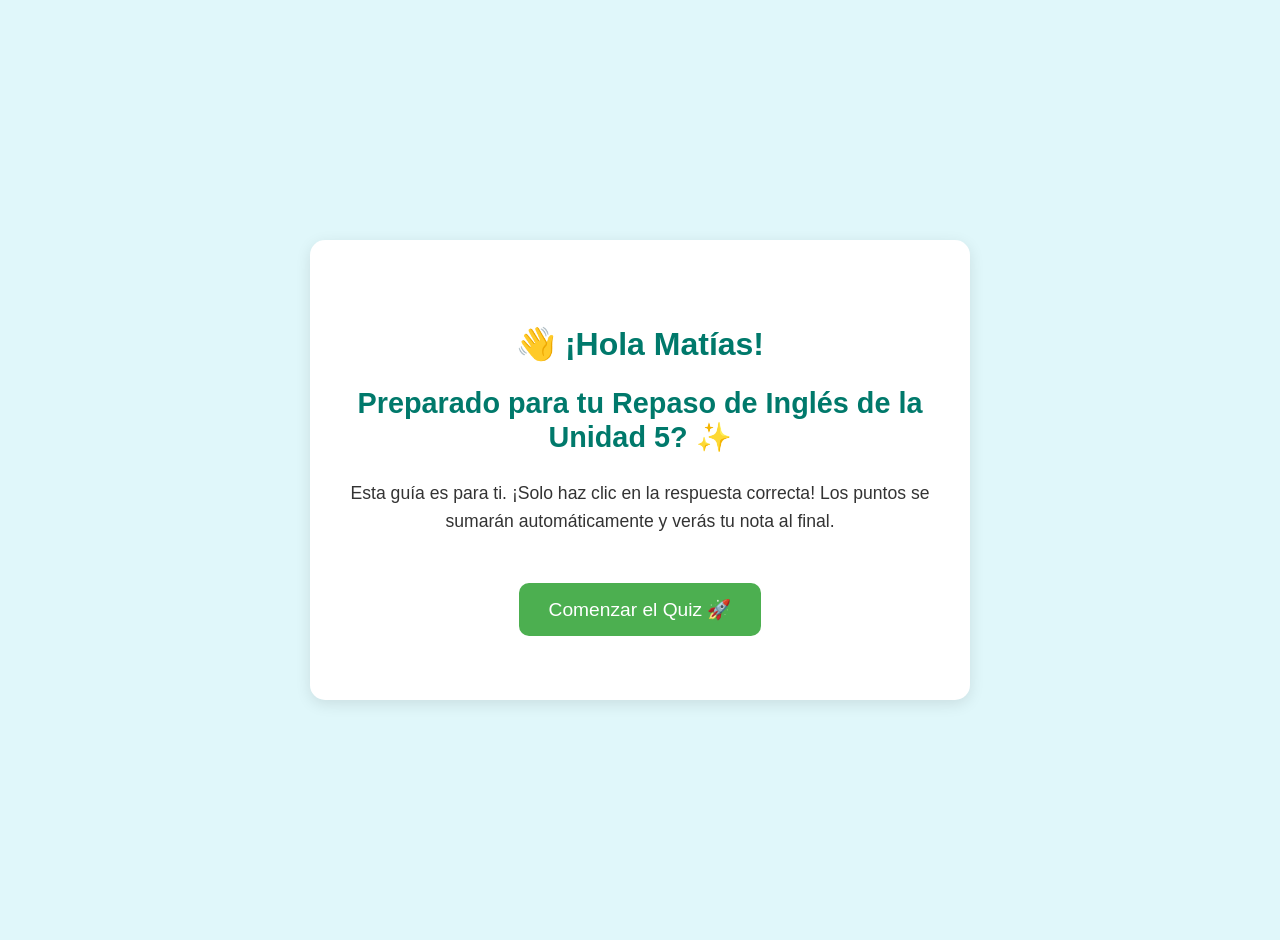
==== ingles/guia-01/index.html @ 0d3003d5 "Create index.html" ====
<!DOCTYPE html>
<html lang="es">
<head>
    <meta charset="UTF-8">
    <meta name="viewport" content="width=device-width, initial-scale=1.0">
    <title>Quiz Inglés Unidad 5 - Matías 🚀</title>
    <style>
        /* Estilos CSS (puedes mover esto a un archivo style.css si lo prefieres y enlazarlo) */
        body {
            font-family: 'Arial', sans-serif;
            background-color: #e0f7fa; /* Azul claro */
            color: #333;
            margin: 0;
            padding: 20px;
            text-align: center;
            display: flex;
            flex-direction: column;
            min-height: 100vh;
            justify-content: center;
        }
        .container {
            background-color: #ffffff;
            padding: 30px;
            border-radius: 15px;
            box-shadow: 0 4px 15px rgba(0, 0, 0, 0.1);
            max-width: 600px;
            margin: auto;
            min-height: 400px; /* Asegura un tamaño mínimo */
            display: flex;
            flex-direction: column;
            justify-content: center;
        }
        h1 {
            color: #00796b; /* Verde oscuro */
            font-size: 2em;
            margin-bottom: 20px;
        }
        h2 {
            color: #00796b; /* Verde oscuro */
            font-size: 1.8em;
            margin-bottom: 25px;
        }
        p {
            font-size: 1.1em;
            line-height: 1.6;
        }
        .question-text { /* Cambiado de .question para evitar conflicto con ID */
            font-size: 1.3em;
            margin-bottom: 30px;
            color: #4a148c; /* Morado oscuro */
            min-height: 3em; /* Para asegurar espacio */
        }
        .options-container {
            margin-top: 20px;
        }
        .options-container button {
            display: block;
            background-color: #90caf9; /* Azul medio */
            color: #333;
            padding: 15px;
            margin: 10px auto; /* Centra los botones */
            border-radius: 8px;
            text-decoration: none;
            font-size: 1.1em;
            transition: background-color 0.3s ease, transform 0.2s ease;
            width: 80%; /* Ancho de los botones */
            max-width: 300px; /* Límite de ancho */
            border: none; /* Sin borde */
            cursor: pointer;
        }
        .options-container button:hover:not(:disabled) {
            background-color: #64b5f6;
            transform: translateY(-2px);
        }
        .options-container button:disabled {
            opacity: 0.6;
            cursor: not-allowed;
        }
        .start-button, .restart-button {
            display: inline-block;
            background-color: #4CAF50; /* Verde */
            color: white;
            padding: 15px 30px;
            text-align: center;
            text-decoration: none;
            font-size: 1.2em;
            border-radius: 10px;
            margin-top: 30px;
            transition: background-color 0.3s ease;
            border: none;
            cursor: pointer;
        }
        .start-button:hover, .restart-button:hover {
            background-color: #45a049;
        }
        .feedback {
            margin-top: 20px;
            font-weight: bold;
            font-size: 1.2em;
            min-height: 2em;
        }
        .correct-feedback {
            color: #2e7d32; /* Verde oscuro */
        }
        .incorrect-feedback {
            color: #c62828; /* Rojo oscuro */
        }
        #results {
            margin-top: 30px;
        }
        #results h2 {
            margin-bottom: 15px;
        }
        #results table {
            width: 100%;
            border-collapse: collapse;
            margin: 20px auto;
            max-width: 400px; /* Ancho máximo de la tabla */
        }
        #results table th, #results table td {
            padding: 10px;
            border: 1px solid #ddd;
            text-align: center;
        }
        #results table th {
            background-color: #00796b;
            color: white;
        }
        #results table tr:nth-child(even) {
            background-color: #f2f2f2;
        }
        .hidden {
            display: none;
        }
    </style>
</head>
<body>
    <div class="container">
        <div id="startScreen">
            <h1>👋 ¡Hola Matías!</h1>
            <h2>Preparado para tu Repaso de Inglés de la Unidad 5? ✨</h2>
            <p>Esta guía es para ti. ¡Solo haz clic en la respuesta correcta! Los puntos se sumarán automáticamente y verás tu nota al final.</p>
            <button class="start-button" onclick="startQuiz()">Comenzar el Quiz 🚀</button>
        </div>

        <div id="quizScreen" class="hidden">
            <h2 id="sectionTitle"></h2>
            <p class="question-text" id="questionText"></p>
            <div class="options-container" id="optionsContainer">
                </div>
            <p class="feedback" id="feedbackMessage"></p>
            <button id="nextQuestionBtn" class="next-button hidden" onclick="nextQuestion()">Siguiente Pregunta 👉</button>
        </div>

        <div id="resultsScreen" class="hidden">
            <h1>¡Felicidades, Matías! Has completado el Quiz. 🎉</h1>
            <h2>Tus Resultados:</h2>
            <p id="totalPointsDisplay" style="color: #4a148c; font-size: 1.5em;"></p>
            <p id="finalGradeDisplay" style="color: #00796b; font-size: 1.8em; font-weight: bold;"></p>

            <h3 style="margin-top: 30px; color: #00796b;">Tabla de Referencia de Notas:</h3>
            <table>
                <thead>
                    <tr>
                        <th>Puntos Obtenidos</th>
                        <th>Nota (1.0 - 7.0)</th>
                    </tr>
                </thead>
                <tbody>
                    </tbody>
            </table>
            
            <p style="margin-top: 20px;">¡Sigue practicando para mejorar! 💪</p>
            <button class="restart-button" onclick="restartQuiz()">Volver a Intentar 🔄</button>
        </div>
    </div>

    <script>
        // Array de objetos para almacenar todas las preguntas
        const questions = [
            // I. Vocabulary: Connecting People & Digital World (12 Puntos)
            {
                section: "I. Vocabulary: Connecting People & Digital World 🌐",
                question: "1. Muchas personas usan _______ para compartir fotos y videos con amigos. 📸",
                options: ["a) apps", "b) social media"],
                correctAnswerIndex: 1,
                points: 1
            },
            {
                section: "I. Vocabulary: Connecting People & Digital World 🌐",
                question: "2. Si quieres leer información online, visitas un _______. 📖",
                options: ["a) blog", "b) website"],
                correctAnswerIndex: 0,
                points: 1
            },
            {
                section: "I. Vocabulary: Connecting People & Digital World 🌐",
                question: "3. Necesito _______ estos documentos a la nube para poder acceder a ellos en cualquier lugar. ⬆️",
                options: ["a) download", "b) upload"],
                correctAnswerIndex: 1,
                points: 1
            },
            {
                section: "I. Vocabulary: Connecting People & Digital World 🌐",
                question: "4. Mi abuela prefiere quedarse _______; a ella no le gusta usar internet. 📵",
                options: ["a) offline", "b) online"],
                correctAnswerIndex: 0,
                points: 1
            },
            {
                section: "I. Vocabulary: Connecting People & Digital World 🌐",
                question: "5. Tener una buena _______ de contactos puede ayudarte a encontrar un trabajo. 🤝",
                options: ["a) community", "b) network"],
                correctAnswerIndex: 1,
                points: 1
            },
            {
                section: "I. Vocabulary: Connecting People & Digital World 🌐",
                question: "6. Puedes encontrar muchas _______ útiles para aprender idiomas en tu teléfono. 📱",
                options: ["a) devices", "b) apps"],
                correctAnswerIndex: 1,
                points: 1
            },
            {
                section: "I. Vocabulary: Connecting People & Digital World 🌐",
                question: "7. Él escribe un _______ diario sobre sus viajes por el mundo. ✈️",
                options: ["a) website", "b) blog"],
                correctAnswerIndex: 1,
                points: 1
            },
            {
                section: "I. Vocabulary: Connecting People & Digital World 🌐",
                question: "8. Mi nueva computadora tiene un _______ muy rápido, lo que ayuda con los juegos. ⚡️",
                options: ["a) screen", "b) processor"],
                correctAnswerIndex: 1,
                points: 1
            },
            {
                section: "I. Vocabulary: Connecting People & Digital World 🌐",
                question: "B. Indica si la definición es VERDADERA o FALSA. <br> 9. Un **Smartphone** es un tipo de reloj. ⌚️",
                options: ["a) Verdadero", "b) Falso"],
                correctAnswerIndex: 1,
                points: 1
            },
            {
                section: "I. Vocabulary: Connecting People & Digital World 🌐",
                question: "10. **Wi-Fi** te permite conectarte a internet sin cables. 📡",
                options: ["a) Verdadero", "b) Falso"],
                correctAnswerIndex: 0,
                points: 1
            },
            {
                section: "I. Vocabulary: Connecting People & Digital World 🌐",
                question: "11. **Digital** se refiere a algo que solo existe en papel. 📄",
                options: ["a) Verdadero", "b) Falso"],
                correctAnswerIndex: 1,
                points: 1
            },
            {
                section: "I. Vocabulary: Connecting People & Digital World 🌐",
                question: "12. Una **Community** es un grupo de personas con intereses similares. 🏘️",
                options: ["a) Verdadero", "b) Falso"],
                correctAnswerIndex: 0,
                points: 1
            },

            // II. Vocabulary: Remember your Manners (12 Puntos)
            {
                section: "II. Vocabulary: Remember your Manners 😇",
                question: "A. Elige la palabra que mejor completa la oración. <br> 13. Es importante mostrar _______ a tus profesores y mayores. 🙏",
                options: ["a) disrespect", "b) respect"],
                correctAnswerIndex: 1,
                points: 1
            },
            {
                section: "II. Vocabulary: Remember your Manners 😇",
                question: "14. Por favor, no _______ cuando estoy hablando. Espera tu turno. 🤐",
                options: ["a) interrupt", "b) listen"],
                correctAnswerIndex: 0,
                points: 1
            },
            {
                section: "II. Vocabulary: Remember your Manners 😇",
                question: "15. Decir \"gracias\" es una señal de buenos _______. 💖",
                options: ["a) manners", "b) technology"],
                correctAnswerIndex: 0,
                points: 1
            },
            {
                section: "II. Vocabulary: Remember your Manners 😇",
                question: "16. Ella fue muy _______ y no saludó a nadie cuando entró a la habitación. 😠",
                options: ["a) polite", "b) rude"],
                correctAnswerIndex: 1,
                points: 1
            },
            {
                section: "II. Vocabulary: Remember your Manners 😇",
                question: "17. Si cometes un error, siempre debes _______. 😔",
                options: ["a) apologize", "b) ignore"],
                correctAnswerIndex: 0,
                points: 1
            },
            {
                section: "II. Vocabulary: Remember your Manners 😇",
                question: "18. Conocer la _______ adecuada es importante en situaciones formales. 🤵‍♀️",
                options: ["a) etiquette", "b) rudeness"],
                correctAnswerIndex: 0,
                points: 1
            },
            {
                section: "II. Vocabulary: Remember your Manners 😇",
                question: "19. Es _______ ofrecer tu asiento a una persona mayor en el autobús. 👍",
                options: ["a) rude", "b) polite"],
                correctAnswerIndex: 1,
                points: 1
            },
            {
                section: "II. Vocabulary: Remember your Manners 😇",
                question: "20. Él mostró gran _______ al ayudar a su vecino con las bolsas pesadas. 🤗",
                options: ["a) thoughtlessness", "b) consideration"],
                correctAnswerIndex: 1,
                points: 1
            },
            {
                section: "II. Vocabulary: Remember your Manners 😇",
                question: "B. ¿Considerarías esta acción un \"buen modale\" o un \"mal modale\"? <br> 21. Usar tu teléfono durante la cena familiar. 📵",
                options: ["a) Buen modale", "b) Mal modale"],
                correctAnswerIndex: 1,
                points: 1
            },
            {
                section: "II. Vocabulary: Remember your Manners 😇",
                question: "22. Decir \"por favor\" cuando pides algo. 🙏",
                options: ["a) Buen modale", "b) Mal modale"],
                correctAnswerIndex: 0,
                points: 1
            },
            {
                section: "II. Vocabulary: Remember your Manners 😇",
                question: "23. Interrumpir a alguien mientras está hablando. 🗣️",
                options: ["a) Buen modale", "b) Mal modale"],
                correctAnswerIndex: 1,
                points: 1
            },
            {
                section: "II. Vocabulary: Remember your Manners 😇",
                question: "24. Ayudar a alguien que se le cae algo. 🤝",
                options: ["a) Buen modale", "b) Mal modale"],
                correctAnswerIndex: 0,
                points: 1
            },

            // III. Grammar: Question Forms (20 Puntos)
            {
                section: "III. Grammar: Question Forms ❓",
                question: "A. ¿Es esta una \"Subject Question\" (SQ) o una \"Object Question\" (OQ)? <br> 25. Who painted this beautiful picture? 🎨",
                options: ["a) SQ", "b) OQ"],
                correctAnswerIndex: 0,
                points: 1
            },
            {
                section: "III. Grammar: Question Forms ❓",
                question: "26. What did you do yesterday evening? 🌙",
                options: ["a) SQ", "b) OQ"],
                correctAnswerIndex: 1,
                points: 1
            },
            {
                section: "III. Grammar: Question Forms ❓",
                question: "27. Which student broke the window? 🪟",
                options: ["a) SQ", "b) OQ"],
                correctAnswerIndex: 0,
                points: 1
            },
            {
                section: "III. Grammar: Question Forms ❓",
                question: "28. Where did they buy those shoes? 👟",
                options: ["a) SQ", "b) OQ"],
                correctAnswerIndex: 1,
                points: 1
            },
            {
                section: "III. Grammar: Question Forms ❓",
                question: "29. What happened at the party? 🎉",
                options: ["a) SQ", "b) OQ"],
                correctAnswerIndex: 0,
                points: 1
            },
            {
                section: "III. Grammar: Question Forms ❓",
                question: "30. Who taught you how to swim? 🏊",
                options: ["a) SQ", "b) OQ"],
                correctAnswerIndex: 0,
                points: 1
            },
            {
                section: "III. Grammar: Question Forms ❓",
                question: "B. Elige la \"Question Tag\" correcta. <br> 31. You like pizza, _______? 🍕",
                options: ["a) don't you", "b) do you"],
                correctAnswerIndex: 0,
                points: 1
            },
            {
                section: "III. Grammar: Question Forms ❓",
                question: "32. She isn't coming, _______? 🚫",
                options: ["a) isn't she", "b) is she"],
                correctAnswerIndex: 1,
                points: 1
            },
            {
                section: "III. Grammar: Question Forms ❓",
                question: "33. He can play the guitar, _______? 🎸",
                options: ["a) can he", "b) can't he"],
                correctAnswerIndex: 1,
                points: 1
            },
            {
                section: "III. Grammar: Question Forms ❓",
                question: "34. They didn't finish the project, _______? 👷‍♀️",
                options: ["a) did they", "b) didn't they"],
                correctAnswerIndex: 0,
                points: 1
            },
            {
                section: "III. Grammar: Question Forms ❓",
                question: "35. It's a beautiful day, _______? ☀️",
                options: ["a) isn't it", "b) is it"],
                correctAnswerIndex: 0,
                points: 1
            },
            {
                section: "III. Grammar: Question Forms ❓",
                question: "36. We should go now, _______? ⏰",
                options: ["a) shouldn't we", "b) should we"],
                correctAnswerIndex: 0,
                points: 1
            },
            {
                section: "III. Grammar: Question Forms ❓",
                question: "C. Une la pregunta con la respuesta correcta. <br> 37. Who did you see at the cinema? 🎬",
                options: ["a) Miguel de Cervantes.", "b) My friends, Sarah and Tom."],
                correctAnswerIndex: 1,
                points: 1
            },
            {
                section: "III. Grammar: Question Forms ❓",
                question: "38. What did you eat for dinner? 🍽️",
                options: ["a) Pizza and salad.", "b) To Brazil."],
                correctAnswerIndex: 0,
                points: 1
            },
            {
                section: "III. Grammar: Question Forms ❓",
                question: "39. Which team won the match? 🏆",
                options: ["a) The red team.", "b) Because she had an appointment."],
                correctAnswerIndex: 0,
                points: 1
            },
            {
                section: "III. Grammar: Question Forms ❓",
                question: "40. Who wrote \"Don Quijote\"? ✍️",
                options: ["a) Miguel de Cervantes.", "b) Pizza and salad."],
                correctAnswerIndex: 0,
                points: 1
            },
            {
                section: "III. Grammar: Question Forms ❓",
                question: "41. Where are they going for holidays? ✈️",
                options: ["a) To Brazil.", "b) My friends, Sarah and Tom."],
                correctAnswerIndex: 0,
                points: 1
            },
            {
                section: "III. Grammar: Question Forms ❓",
                question: "42. Why did she leave early? 🏃‍♀️",
                options: ["a) Because she had an appointment.", "b) The red team."],
                correctAnswerIndex: 0,
                points: 1
            },

            // IV. Grammar: Verbs followed by -ing and to (Infinitive/Gerund) (20 Puntos)
            {
                section: "IV. Grammar: Verbs followed by -ing and to (Infinitive/Gerund) ✅",
                question: "A. Elige la forma correcta del verbo (gerundio o infinitivo). <br> 43. My brother hates _______ (do) homework. 📚",
                options: ["a) doing", "b) to do"],
                correctAnswerIndex: 0,
                points: 1
            },
            {
                section: "IV. Grammar: Verbs followed by -ing and to (Infinitive/Gerund) ✅",
                question: "44. I decided _______ (learn) a new language. 🗣️",
                options: ["a) learning", "b) to learn"],
                correctAnswerIndex: 1,
                points: 1
            },
            {
                section: "IV. Grammar: Verbs followed by -ing and to (Infinitive/Gerund) ✅",
                question: "45. Have you finished _______ (clean) your room yet? 🧹",
                options: ["a) cleaning", "b) to clean"],
                correctAnswerIndex: 0,
                points: 1
            },
            {
                section: "IV. Grammar: Verbs followed by -ing and to (Infinitive/Gerund) ✅",
                question: "46. Don't forget _______ (turn off) the lights when you leave. 💡",
                options: ["a) turning off", "b) to turn off"],
                correctAnswerIndex: 1,
                points: 1
            },
            {
                section: "IV. Grammar: Verbs followed by -ing and to (Infinitive/Gerund) ✅",
                question: "47. She suggested _______ (order) some pizza for dinner. 🍕",
                options: ["a) ordering", "b) to order"],
                correctAnswerIndex: 0,
                points: 1
            },
            {
                section: "IV. Grammar: Verbs followed by -ing and to (Infinitive/Gerund) ✅",
                question: "48. He agreed _______ (help) me with my math. ➕",
                options: ["a) helping", "b) to help"],
                correctAnswerIndex: 1,
                points: 1
            },
            {
                section: "IV. Grammar: Verbs followed by -ing and to (Infinitive/Gerund) ✅",
                question: "49. I enjoy _______ (spend) time with my family. 👨‍👩‍👧‍👦",
                options: ["a) spending", "b) to spend"],
                correctAnswerIndex: 0,
                points: 1
            },
            {
                section: "IV. Grammar: Verbs followed by -ing and to (Infinitive/Gerund) ✅",
                question: "50. They stopped _______ (talk) when the movie started. 🤫",
                options: ["a) talking", "b) to talk"],
                correctAnswerIndex: 0,
                points: 1
            },
            {
                section: "IV. Grammar: Verbs followed by -ing and to (Infinitive/Gerund) ✅",
                question: "51. We plan _______ (visit) the museum next week. 🏛️",
                options: ["a) visiting", "b) to visit"],
                correctAnswerIndex: 1,
                points: 1
            },
            {
                section: "IV. Grammar: Verbs followed by -ing and to (Infinitive/Gerund) ✅",
                question: "52. Would you mind _______ (close) the door, please? 🚪",
                options: ["a) closing", "b) to close"],
                correctAnswerIndex: 0,
                points: 1
            },
            // Diálogo B. (10 puntos en total)
            {
                section: "IV. Grammar: Verbs followed by -ing and to (Infinitive/Gerund) ✅",
                question: "B. Elige la forma verbal correcta (gerundio o infinitivo) para completar el diálogo. <br> 53. Anna: Hey Tom, what are you planning (1) _______ (do) this weekend? 🤔",
                options: ["a) doing", "b) to do"],
                correctAnswerIndex: 1,
                points: 1
            },
            {
                section: "IV. Grammar: Verbs followed by -ing and to (Infinitive/Gerund) ✅",
                question: "54. Tom: I'm thinking of (2) _______ (go) hiking. ⛰️",
                options: ["a) going", "b) to go"],
                correctAnswerIndex: 0,
                points: 1
            },
            {
                section: "IV. Grammar: Verbs followed by -ing and to (Infinitive/Gerund) ✅",
                question: "55. Tom: I really enjoy (3) _______ (be) in nature. 🌳",
                options: ["a) being", "b) to be"],
                correctAnswerIndex: 0,
                points: 1
            },
            {
                section: "IV. Grammar: Verbs followed by -ing and to (Infinitive/Gerund) ✅",
                question: "56. Anna: That sounds fun! I decided (4) _______ (stay) home. 🏡",
                options: ["a) staying", "b) to stay"],
                correctAnswerIndex: 1,
                points: 1
            },
            {
                section: "IV. Grammar: Verbs followed by -ing and to (Infinitive/Gerund) ✅",
                question: "57. Anna: And finish (5) _______ (read) my new book. 📖",
                options: ["a) reading", "b) to read"],
                correctAnswerIndex: 0,
                points: 1
            },
            {
                section: "IV. Grammar: Verbs followed by -ing and to (Infinitive/Gerund) ✅",
                question: "58. Tom: Oh, remember (6) _______ (send) me that link for the online course. 🔗",
                options: ["a) sending", "b) to send"],
                correctAnswerIndex: 1,
                points: 1
            },
            {
                section: "IV. Grammar: Verbs followed by -ing and to (Infinitive/Gerund) ✅",
                question: "59. Tom: I want (7) _______ (check) it out. ✅",
                options: ["a) checking", "b) to check"],
                correctAnswerIndex: 1,
                points: 1
            },
            {
                section: "IV. Grammar: Verbs followed by -ing and to (Infinitive/Gerund) ✅",
                question: "60. Anna: Sure, I won't forget (8) _______ (send) it. ✉️",
                options: ["a) sending", "b) to send"],
                correctAnswerIndex: 1,
                points: 1
            },
            {
                section: "IV. Grammar: Verbs followed by -ing and to (Infinitive/Gerund) ✅",
                question: "61. Anna: Would you mind (9) _______ (help) me with my computer later? 💻",
                options: ["a) helping", "b) to help"],
                correctAnswerIndex: 0,
                points: 1
            },
            {
                section: "IV. Grammar: Verbs followed by -ing and to (Infinitive/Gerund) ✅",
                question: "62. Anna: It stopped (10) _______ (work) properly. ❌",
                options: ["a) working", "b) to work"],
                correctAnswerIndex: 0,
                points: 1
            },
            
            // V. Grammar: Questions ending with prepositions (16 Puntos)
            {
                section: "V. Grammar: Questions ending with prepositions 🔚",
                question: "A. Elige la pregunta correcta que termina con una preposición para cada respuesta. <br> 63. Respuesta: They are waiting *for the bus*. 🚌",
                options: ["a) Who are they waiting?", "b) What are they waiting for?"],
                correctAnswerIndex: 1,
                points: 1
            },
            {
                section: "V. Grammar: Questions ending with prepositions 🔚",
                question: "64. Respuesta: He is looking *at the map*. 🗺️",
                options: ["a) What is he looking at?", "b) Who is he looking at?"],
                correctAnswerIndex: 0,
                points: 1
            },
            {
                section: "V. Grammar: Questions ending with prepositions 🔚",
                question: "65. Respuesta: I am thinking *of my summer holidays*. 🏖️",
                options: ["a) What are you thinking?", "b) What are you thinking of?"],
                correctAnswerIndex: 1,
                points: 1
            },
            {
                section: "V. Grammar: Questions ending with prepositions 🔚",
                question: "66. Respuesta: This book belongs *to my sister*. 👧",
                options: ["a) Who does this book belong to?", "b) What does this book belong?"],
                correctAnswerIndex: 0,
                points: 1
            },
            {
                section: "V. Grammar: Questions ending with prepositions 🔚",
                question: "67. Respuesta: We are going *to the park*. 🌳",
                options: ["a) Where are you going to?", "b) Where are you going?"],
                correctAnswerIndex: 0,
                points: 1
            },
            {
                section: "V. Grammar: Questions ending with prepositions 🔚",
                question: "68. Respuesta: She is writing *with a pen*. 🖊️",
                options: ["a) What is she writing?", "b) What is she writing with?"],
                correctAnswerIndex: 1,
                points: 1
            },
            {
                section: "V. Grammar: Questions ending with prepositions 🔚",
                question: "69. Respuesta: They are talking *about the weather*. ☁️",
                options: ["a) What are they talking?", "b) What are they talking about?"],
                correctAnswerIndex: 1,
                points: 1
            },
            {
                section: "V. Grammar: Questions ending with prepositions 🔚",
                question: "70. Respuesta: I work *with my brother*. 🧑‍🤝‍🧑",
                options: ["a) Who do you work?", "b) Who do you work with?"],
                correctAnswerIndex: 1,
                points: 1
            },
            {
                section: "V. Grammar: Questions ending with prepositions 🔚",
                question: "B. Elige la preposición correcta para completar la pregunta. <br> 71. Who are you waiting _______? 🕒",
                options: ["a) for", "b) in"],
                correctAnswerIndex: 0,
                points: 1
            },
            {
                section: "V. Grammar: Questions ending with prepositions 🔚",
                question: "72. What are you interested _______? 🧐",
                options: ["a) on", "b) in"],
                correctAnswerIndex: 1,
                points: 1
            },
            {
                section: "V. Grammar: Questions ending with prepositions 🔚",
                question: "73. Which project are you working _______? 👷",
                options: ["a) on", "b) with"],
                correctAnswerIndex: 0,
                points: 1
            },
            {
                section: "V. Grammar: Questions ending with prepositions 🔚",
                question: "74. Who are you going to the party _______? 🎉",
                options: ["a) with", "b) for"],
                correctAnswerIndex: 0,
                points: 1
            },
            {
                section: "V. Grammar: Questions ending with prepositions 🔚",
                question: "75. What are you worried _______? 😟",
                options: ["a) about", "b) for"],
                correctAnswerIndex: 0,
                points: 1
            },
            {
                section: "V. Grammar: Questions ending with prepositions 🔚",
                question: "76. Where is she _______? 🌎",
                options: ["a) from", "b) to"],
                correctAnswerIndex: 0,
                points: 1
            },
            {
                section: "V. Grammar: Questions ending with prepositions 🔚",
                question: "77. What kind of music are you listening _______? 🎶",
                options: ["a) to", "b) at"],
                correctAnswerIndex: 0,
                points: 1
            },
            {
                section: "V. Grammar: Questions ending with prepositions 🔚",
                question: "78. Who are you talking _______? 🗣️",
                options: ["a) with", "b) for"],
                correctAnswerIndex: 0,
                points: 1
            },
             // Total de puntos para el quiz. Suma todos los 'points' en el array `questions`.
             // 12 (I) + 12 (II) + 20 (III) + 20 (IV) + 16 (V) = 80 puntos
        ];

        let currentQuestionIndex = 0;
        let userScore = 0;
        const totalPossiblePoints = 80; // Suma de todos los 'points' en el array questions

        // Referencias a elementos HTML
        const startScreen = document.getElementById('startScreen');
        const quizScreen = document.getElementById('quizScreen');
        const resultsScreen = document.getElementById('resultsScreen');

        const sectionTitle = document.getElementById('sectionTitle');
        const questionText = document.getElementById('questionText');
        const optionsContainer = document.getElementById('optionsContainer');
        const feedbackMessage = document.getElementById('feedbackMessage');
        const nextQuestionBtn = document.getElementById('nextQuestionBtn');

        const totalPointsDisplay = document.getElementById('totalPointsDisplay');
        const finalGradeDisplay = document.getElementById('finalGradeDisplay');
        const gradeTableBody = document.querySelector('#resultsScreen table tbody');

        // --- Funciones del Quiz ---

        function startQuiz() {
            sessionStorage.setItem('quizPoints', '0'); // Reiniciar puntos
            currentQuestionIndex = 0;
            userScore = 0;
            startScreen.classList.add('hidden');
            quizScreen.classList.remove('hidden');
            loadQuestion();
        }

        function loadQuestion() {
            if (currentQuestionIndex < questions.length) {
                const q = questions[currentQuestionIndex];
                sectionTitle.textContent = q.section;
                questionText.innerHTML = q.question; // Usar innerHTML por el <br>
                optionsContainer.innerHTML = ''; // Limpiar opciones anteriores
                feedbackMessage.textContent = ''; // Limpiar feedback
                feedbackMessage.className = 'feedback'; // Resetear clases
                nextQuestionBtn.classList.add('hidden'); // Ocultar botón Siguiente

                q.options.forEach((optionText, index) => {
                    const button = document.createElement('button');
                    button.textContent = optionText;
                    button.onclick = () => checkAnswer(index === q.correctAnswerIndex);
                    optionsContainer.appendChild(button);
                });
            } else {
                showResults();
            }
        }

        function checkAnswer(isCorrect) {
            const currentQ = questions[currentQuestionIndex];
            const optionsButtons = optionsContainer.querySelectorAll('button');

            // Deshabilitar botones después de la selección
            optionsButtons.forEach(button => {
                button.disabled = true;
                button.style.cursor = 'not-allowed';
            });

            if (isCorrect) {
                userScore += currentQ.points;
                feedbackMessage.textContent = `¡Correcto! 🎉 Ganaste ${currentQ.points} punto${currentQ.points !== 1 ? 's' : ''}.`;
                feedbackMessage.className = 'feedback correct-feedback';
            } else {
                feedbackMessage.textContent = '¡Incorrecto! 😔 Sigue practicando.';
                feedbackMessage.className = 'feedback incorrect-feedback';
            }
            
            // Guarda los puntos acumulados en sessionStorage para persistencia si la página se recarga
            sessionStorage.setItem('quizPoints', userScore); 
            nextQuestionBtn.classList.remove('hidden'); // Mostrar botón Siguiente
        }

        function nextQuestion() {
            currentQuestionIndex++;
            loadQuestion();
        }

        function calculateGrade(score) {
            let finalGrade;
            // Nota mínima 2.0 por 0 puntos.
            // Nota de aprobación 4.0 con 60% de exigencia (0.60 * 80 = 48 puntos).
            // Nota máxima 7.0 con 80 puntos.

            if (score <= 48) {
                // Rango 2.0 a 4.0 (de 0 a 48 puntos)
                finalGrade = 2.0 + (score / 48) * 2.0;
            } else {
                // Rango 4.0 a 7.0 (de 49 a 80 puntos)
                finalGrade = 4.0 + ((score - 48) / (totalPossiblePoints - 48)) * 3.0;
            }
            
            // Asegurar que la nota esté en el rango de 1.0 a 7.0 y redondear
            finalGrade = Math.min(7.0, Math.max(1.0, finalGrade)).toFixed(1);
            return finalGrade;
        }

        function showResults() {
            quizScreen.classList.add('hidden');
            resultsScreen.classList.remove('hidden');

            // Recupera el score final (por si se refresca la página de resultados)
            userScore = parseInt(sessionStorage.getItem('quizPoints') || '0'); 
            totalPointsDisplay.textContent = `Puntos Obtenidos: ${userScore} / ${totalPossiblePoints}`;
            
            const grade = calculateGrade(userScore);
            finalGradeDisplay.textContent = `Tu Nota Final: ${grade}`;

            // Generar la tabla de notas para referencia
            gradeTableBody.innerHTML = ''; // Limpiar tabla antes de llenar
            const gradeRanges = [
                { points: "0", displayGrade: "2.0" },
                { points: "1-15", displayGrade: "2.0 - 2.6" }, // Approx
                { points: "16-23", displayGrade: "2.7 - 3.0" },
                { points: "24-31", displayGrade: "3.0 - 3.4" },
                { points: "32-39", displayGrade: "3.5 - 3.8" },
                { points: "40-47", displayGrade: "3.9" },
                { points: "48", displayGrade: "4.0 (Aprobación)" }, // Punto de quiebre
                { points: "49-55", displayGrade: "4.1 - 4.6" },
                { points: "56-63", displayGrade: "4.7 - 5.3" },
                { points: "64-71", displayGrade: "5.4 - 6.1" },
                { points: "72-79", displayGrade: "6.2 - 6.9" },
                { points: "80", displayGrade: "7.0" }
            ];

            gradeRanges.forEach(range => {
                const row = gradeTableBody.insertRow();
                const cell1 = row.insertCell();
                const cell2 = row.insertCell();
                cell1.textContent = range.points;
                cell2.textContent = range.displayGrade;
                if (range.points === "48") {
                    row.style.fontWeight = 'bold';
                    row.style.backgroundColor = '#dcedc8'; /* Verde claro para destacar */
                }
            });
        }

        function restartQuiz() {
            sessionStorage.removeItem('quizPoints'); // Limpiar puntos guardados
            currentQuestionIndex = 0;
            userScore = 0;
            resultsScreen.classList.add('hidden');
            startScreen.classList.remove('hidden');
        }

        // Si la página se carga de nuevo (ej. por un refresh), intenta mostrar la pantalla correcta
        window.onload = () => {
            if (sessionStorage.getItem('quizPoints') !== null && currentQuestionIndex < questions.length) {
                // Si hay puntos guardados, es probable que estaba en medio del quiz, pero con un solo HTML,
                // un refresh te lleva al inicio. La lógica de sessionStorage es más útil para quiz multi-página.
                // Para este quiz de un solo HTML, un refresh es como reiniciar.
                restartQuiz(); 
            } else {
                restartQuiz(); // Asegurar que siempre se inicie desde cero si no hay progreso o se terminó
            }
        };

        // Pre-carga inicial para asegurar que sessionStorage esté listo si es necesario
        if (!sessionStorage.getItem('quizPoints')) {
            sessionStorage.setItem('quizPoints', '0');
        }
    </script>
</body>
</html>
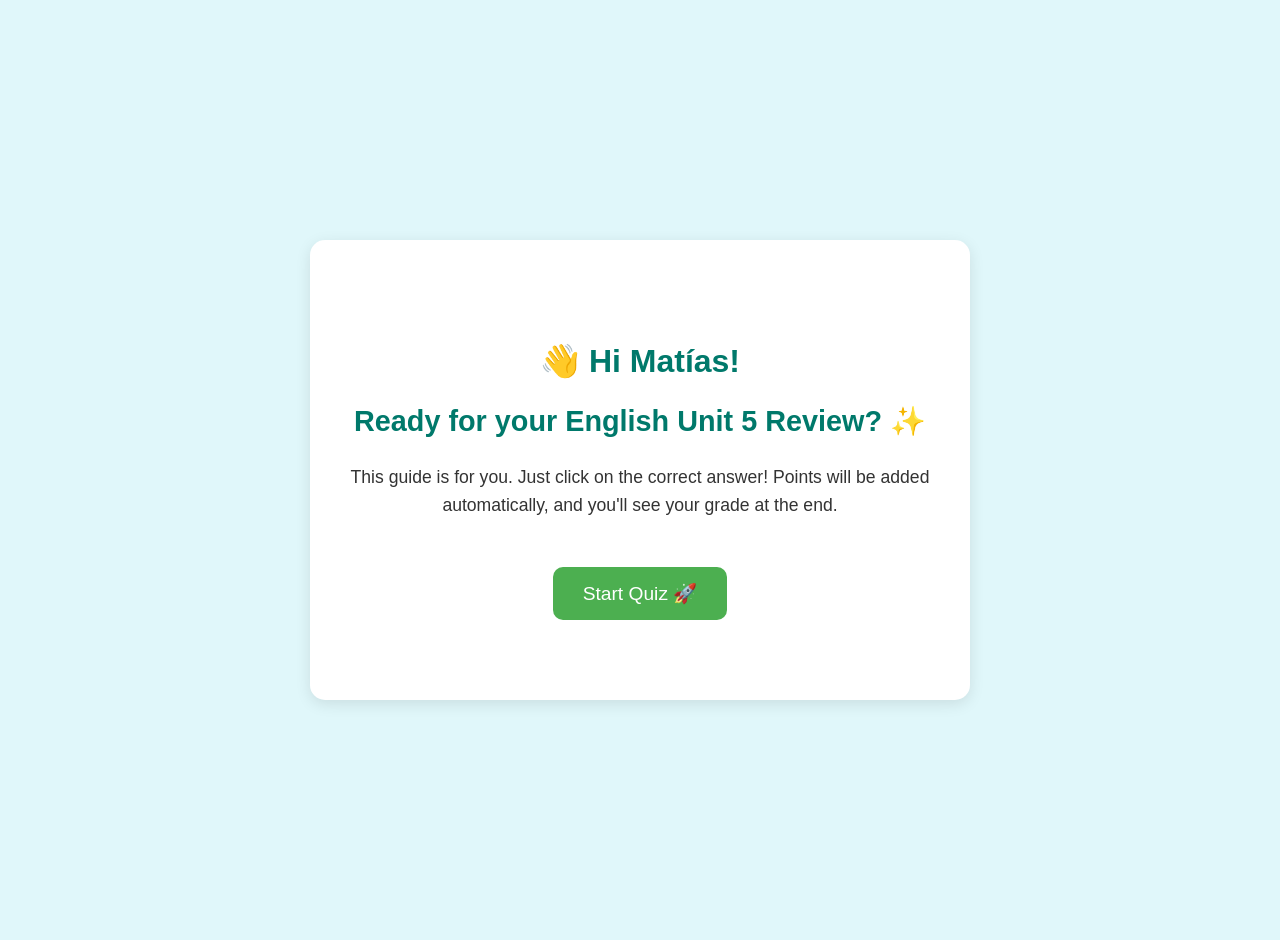
==== commit 97d29021: "Update index.html" ====
--- a/ingles/guia-01/index.html
+++ b/ingles/guia-01/index.html
@@ -1,146 +1,18 @@
 <!DOCTYPE html>
-<html lang="es">
+<html lang="en">
 <head>
     <meta charset="UTF-8">
     <meta name="viewport" content="width=device-width, initial-scale=1.0">
-    <title>Quiz Inglés Unidad 5 - Matías 🚀</title>
-    <style>
-        /* Estilos CSS (puedes mover esto a un archivo style.css si lo prefieres y enlazarlo) */
-        body {
-            font-family: 'Arial', sans-serif;
-            background-color: #e0f7fa; /* Azul claro */
-            color: #333;
-            margin: 0;
-            padding: 20px;
-            text-align: center;
-            display: flex;
-            flex-direction: column;
-            min-height: 100vh;
-            justify-content: center;
-        }
-        .container {
-            background-color: #ffffff;
-            padding: 30px;
-            border-radius: 15px;
-            box-shadow: 0 4px 15px rgba(0, 0, 0, 0.1);
-            max-width: 600px;
-            margin: auto;
-            min-height: 400px; /* Asegura un tamaño mínimo */
-            display: flex;
-            flex-direction: column;
-            justify-content: center;
-        }
-        h1 {
-            color: #00796b; /* Verde oscuro */
-            font-size: 2em;
-            margin-bottom: 20px;
-        }
-        h2 {
-            color: #00796b; /* Verde oscuro */
-            font-size: 1.8em;
-            margin-bottom: 25px;
-        }
-        p {
-            font-size: 1.1em;
-            line-height: 1.6;
-        }
-        .question-text { /* Cambiado de .question para evitar conflicto con ID */
-            font-size: 1.3em;
-            margin-bottom: 30px;
-            color: #4a148c; /* Morado oscuro */
-            min-height: 3em; /* Para asegurar espacio */
-        }
-        .options-container {
-            margin-top: 20px;
-        }
-        .options-container button {
-            display: block;
-            background-color: #90caf9; /* Azul medio */
-            color: #333;
-            padding: 15px;
-            margin: 10px auto; /* Centra los botones */
-            border-radius: 8px;
-            text-decoration: none;
-            font-size: 1.1em;
-            transition: background-color 0.3s ease, transform 0.2s ease;
-            width: 80%; /* Ancho de los botones */
-            max-width: 300px; /* Límite de ancho */
-            border: none; /* Sin borde */
-            cursor: pointer;
-        }
-        .options-container button:hover:not(:disabled) {
-            background-color: #64b5f6;
-            transform: translateY(-2px);
-        }
-        .options-container button:disabled {
-            opacity: 0.6;
-            cursor: not-allowed;
-        }
-        .start-button, .restart-button {
-            display: inline-block;
-            background-color: #4CAF50; /* Verde */
-            color: white;
-            padding: 15px 30px;
-            text-align: center;
-            text-decoration: none;
-            font-size: 1.2em;
-            border-radius: 10px;
-            margin-top: 30px;
-            transition: background-color 0.3s ease;
-            border: none;
-            cursor: pointer;
-        }
-        .start-button:hover, .restart-button:hover {
-            background-color: #45a049;
-        }
-        .feedback {
-            margin-top: 20px;
-            font-weight: bold;
-            font-size: 1.2em;
-            min-height: 2em;
-        }
-        .correct-feedback {
-            color: #2e7d32; /* Verde oscuro */
-        }
-        .incorrect-feedback {
-            color: #c62828; /* Rojo oscuro */
-        }
-        #results {
-            margin-top: 30px;
-        }
-        #results h2 {
-            margin-bottom: 15px;
-        }
-        #results table {
-            width: 100%;
-            border-collapse: collapse;
-            margin: 20px auto;
-            max-width: 400px; /* Ancho máximo de la tabla */
-        }
-        #results table th, #results table td {
-            padding: 10px;
-            border: 1px solid #ddd;
-            text-align: center;
-        }
-        #results table th {
-            background-color: #00796b;
-            color: white;
-        }
-        #results table tr:nth-child(even) {
-            background-color: #f2f2f2;
-        }
-        .hidden {
-            display: none;
-        }
-    </style>
+    <title>English Unit 5 Quiz - Matías 🚀</title>
+    <link rel="stylesheet" href="style.css">
 </head>
 <body>
     <div class="container">
         <div id="startScreen">
-            <h1>👋 ¡Hola Matías!</h1>
-            <h2>Preparado para tu Repaso de Inglés de la Unidad 5? ✨</h2>
-            <p>Esta guía es para ti. ¡Solo haz clic en la respuesta correcta! Los puntos se sumarán automáticamente y verás tu nota al final.</p>
-            <button class="start-button" onclick="startQuiz()">Comenzar el Quiz 🚀</button>
+            <h1>👋 Hi Matías!</h1>
+            <h2>Ready for your English Unit 5 Review? ✨</h2>
+            <p>This guide is for you. Just click on the correct answer! Points will be added automatically, and you'll see your grade at the end.</p>
+            <button class="start-button" onclick="startQuiz()">Start Quiz 🚀</button>
         </div>
 
         <div id="quizScreen" class="hidden">
@@ -149,600 +21,604 @@
             <div class="options-container" id="optionsContainer">
                 </div>
             <p class="feedback" id="feedbackMessage"></p>
-            <button id="nextQuestionBtn" class="next-button hidden" onclick="nextQuestion()">Siguiente Pregunta 👉</button>
+            <button id="nextQuestionBtn" class="next-button hidden" onclick="nextQuestion()">Next Question 👉</button>
         </div>
 
         <div id="resultsScreen" class="hidden">
-            <h1>¡Felicidades, Matías! Has completado el Quiz. 🎉</h1>
-            <h2>Tus Resultados:</h2>
+            <h1>Congratulations, Matías! You've completed the Quiz. 🎉</h1>
+            <h2>Your Results:</h2>
             <p id="totalPointsDisplay" style="color: #4a148c; font-size: 1.5em;"></p>
             <p id="finalGradeDisplay" style="color: #00796b; font-size: 1.8em; font-weight: bold;"></p>
 
-            <h3 style="margin-top: 30px; color: #00796b;">Tabla de Referencia de Notas:</h3>
+            <h3 style="margin-top: 30px; color: #00796b;">Grade Reference Table:</h3>
             <table>
                 <thead>
                     <tr>
-                        <th>Puntos Obtenidos</th>
-                        <th>Nota (1.0 - 7.0)</th>
+                        <th>Points Obtained</th>
+                        <th>Grade (1.0 - 7.0)</th>
                     </tr>
                 </thead>
                 <tbody>
                     </tbody>
             </table>
             
-            <p style="margin-top: 20px;">¡Sigue practicando para mejorar! 💪</p>
-            <button class="restart-button" onclick="restartQuiz()">Volver a Intentar 🔄</button>
+            <p style="margin-top: 20px;">Keep practicing to improve! 💪</p>
+            <button class="restart-button" onclick="restartQuiz()">Try Again 🔄</button>
         </div>
     </div>
 
     <script>
-        // Array de objetos para almacenar todas las preguntas
+        // Array of objects to store all questions
         const questions = [
-            // I. Vocabulary: Connecting People & Digital World (12 Puntos)
-            {
-                section: "I. Vocabulary: Connecting People & Digital World 🌐",
-                question: "1. Muchas personas usan _______ para compartir fotos y videos con amigos. 📸",
+            // I. Vocabulary: Connecting People & Digital World (12 Points)
+            {
+                section: "I. Vocabulary: Connecting People & Digital World 🌐",
+                question: "A. Choose the word that best completes the sentence. <br> 1. Many people use _______ to share photos and videos with friends. 📸",
                 options: ["a) apps", "b) social media"],
                 correctAnswerIndex: 1,
                 points: 1
             },
             {
                 section: "I. Vocabulary: Connecting People & Digital World 🌐",
-                question: "2. Si quieres leer información online, visitas un _______. 📖",
+                question: "2. If you want to read information online, you visit a _______. 📖",
                 options: ["a) blog", "b) website"],
                 correctAnswerIndex: 0,
                 points: 1
             },
             {
                 section: "I. Vocabulary: Connecting People & Digital World 🌐",
-                question: "3. Necesito _______ estos documentos a la nube para poder acceder a ellos en cualquier lugar. ⬆️",
+                question: "3. I need to _______ these documents to the cloud to access them anywhere. ⬆️",
                 options: ["a) download", "b) upload"],
                 correctAnswerIndex: 1,
                 points: 1
             },
             {
                 section: "I. Vocabulary: Connecting People & Digital World 🌐",
-                question: "4. Mi abuela prefiere quedarse _______; a ella no le gusta usar internet. 📵",
+                question: "4. My grandmother prefers to stay _______; she doesn't like using the internet. 📵",
                 options: ["a) offline", "b) online"],
                 correctAnswerIndex: 0,
                 points: 1
             },
             {
                 section: "I. Vocabulary: Connecting People & Digital World 🌐",
-                question: "5. Tener una buena _______ de contactos puede ayudarte a encontrar un trabajo. 🤝",
+                question: "5. Having a good _______ of contacts can help you find a job. 🤝",
                 options: ["a) community", "b) network"],
                 correctAnswerIndex: 1,
                 points: 1
             },
             {
                 section: "I. Vocabulary: Connecting People & Digital World 🌐",
-                question: "6. Puedes encontrar muchas _______ útiles para aprender idiomas en tu teléfono. 📱",
+                question: "6. You can find many useful _______ for learning languages on your phone. 📱",
                 options: ["a) devices", "b) apps"],
                 correctAnswerIndex: 1,
                 points: 1
             },
             {
                 section: "I. Vocabulary: Connecting People & Digital World 🌐",
-                question: "7. Él escribe un _______ diario sobre sus viajes por el mundo. ✈️",
+                question: "7. He writes a daily _______ about his travels around the world. ✈️",
                 options: ["a) website", "b) blog"],
                 correctAnswerIndex: 1,
                 points: 1
             },
             {
                 section: "I. Vocabulary: Connecting People & Digital World 🌐",
-                question: "8. Mi nueva computadora tiene un _______ muy rápido, lo que ayuda con los juegos. ⚡️",
+                question: "8. My new computer has a very fast _______, which helps with games. ⚡️",
                 options: ["a) screen", "b) processor"],
                 correctAnswerIndex: 1,
                 points: 1
             },
             {
                 section: "I. Vocabulary: Connecting People & Digital World 🌐",
-                question: "B. Indica si la definición es VERDADERA o FALSA. <br> 9. Un **Smartphone** es un tipo de reloj. ⌚️",
-                options: ["a) Verdadero", "b) Falso"],
-                correctAnswerIndex: 1,
-                points: 1
-            },
-            {
-                section: "I. Vocabulary: Connecting People & Digital World 🌐",
-                question: "10. **Wi-Fi** te permite conectarte a internet sin cables. 📡",
-                options: ["a) Verdadero", "b) Falso"],
-                correctAnswerIndex: 0,
-                points: 1
-            },
-            {
-                section: "I. Vocabulary: Connecting People & Digital World 🌐",
-                question: "11. **Digital** se refiere a algo que solo existe en papel. 📄",
-                options: ["a) Verdadero", "b) Falso"],
-                correctAnswerIndex: 1,
-                points: 1
-            },
-            {
-                section: "I. Vocabulary: Connecting People & Digital World 🌐",
-                question: "12. Una **Community** es un grupo de personas con intereses similares. 🏘️",
-                options: ["a) Verdadero", "b) Falso"],
-                correctAnswerIndex: 0,
-                points: 1
-            },
-
-            // II. Vocabulary: Remember your Manners (12 Puntos)
-            {
-                section: "II. Vocabulary: Remember your Manners 😇",
-                question: "A. Elige la palabra que mejor completa la oración. <br> 13. Es importante mostrar _______ a tus profesores y mayores. 🙏",
+                question: "B. Indicate if the definition is TRUE or FALSE. <br> 9. A **Smartphone** is a type of watch. ⌚️",
+                options: ["a) True", "b) False"],
+                correctAnswerIndex: 1,
+                points: 1
+            },
+            {
+                section: "I. Vocabulary: Connecting People & Digital World 🌐",
+                question: "10. **Wi-Fi** allows you to connect to the internet without cables. 📡",
+                options: ["a) True", "b) False"],
+                correctAnswerIndex: 0,
+                points: 1
+            },
+            {
+                section: "I. Vocabulary: Connecting People & Digital World 🌐",
+                question: "11. **Digital** refers to something that only exists on paper. 📄",
+                options: ["a) True", "b) False"],
+                correctAnswerIndex: 1,
+                points: 1
+            },
+            {
+                section: "I. Vocabulary: Connecting People & Digital World 🌐",
+                question: "12. A **Community** is a group of people with similar interests. 🏘️",
+                options: ["a) True", "b) False"],
+                correctAnswerIndex: 0,
+                points: 1
+            },
+
+            // II. Vocabulary: Remember your Manners (12 Points)
+            {
+                section: "II. Vocabulary: Remember your Manners 😇",
+                question: "A. Choose the word that best completes the sentence. <br> 13. It's important to show _______ to your teachers and elders. 🙏",
                 options: ["a) disrespect", "b) respect"],
                 correctAnswerIndex: 1,
                 points: 1
             },
             {
                 section: "II. Vocabulary: Remember your Manners 😇",
-                question: "14. Por favor, no _______ cuando estoy hablando. Espera tu turno. 🤐",
+                question: "14. Please, don't _______ when I'm speaking. Wait for your turn. 🤐",
                 options: ["a) interrupt", "b) listen"],
                 correctAnswerIndex: 0,
                 points: 1
             },
             {
                 section: "II. Vocabulary: Remember your Manners 😇",
-                question: "15. Decir \"gracias\" es una señal de buenos _______. 💖",
+                question: "15. Saying \"thank you\" is a sign of good _______. 💖",
                 options: ["a) manners", "b) technology"],
                 correctAnswerIndex: 0,
                 points: 1
             },
             {
                 section: "II. Vocabulary: Remember your Manners 😇",
-                question: "16. Ella fue muy _______ y no saludó a nadie cuando entró a la habitación. 😠",
+                question: "16. She was very _______ and didn't greet anyone when she entered the room. 😠",
                 options: ["a) polite", "b) rude"],
                 correctAnswerIndex: 1,
                 points: 1
             },
             {
                 section: "II. Vocabulary: Remember your Manners 😇",
-                question: "17. Si cometes un error, siempre debes _______. 😔",
+                question: "17. If you make a mistake, you should always _______. 😔",
                 options: ["a) apologize", "b) ignore"],
                 correctAnswerIndex: 0,
                 points: 1
             },
             {
                 section: "II. Vocabulary: Remember your Manners 😇",
-                question: "18. Conocer la _______ adecuada es importante en situaciones formales. 🤵‍♀️",
+                question: "18. Knowing the proper _______ is important in formal situations. 🤵‍♀️",
                 options: ["a) etiquette", "b) rudeness"],
                 correctAnswerIndex: 0,
                 points: 1
             },
             {
                 section: "II. Vocabulary: Remember your Manners 😇",
-                question: "19. Es _______ ofrecer tu asiento a una persona mayor en el autobús. 👍",
+                question: "19. It's _______ to offer your seat to an older person on the bus. 👍",
                 options: ["a) rude", "b) polite"],
                 correctAnswerIndex: 1,
                 points: 1
             },
             {
                 section: "II. Vocabulary: Remember your Manners 😇",
-                question: "20. Él mostró gran _______ al ayudar a su vecino con las bolsas pesadas. 🤗",
+                question: "20. He showed great _______ by helping his neighbor with the heavy bags. 🤗",
                 options: ["a) thoughtlessness", "b) consideration"],
                 correctAnswerIndex: 1,
                 points: 1
             },
             {
                 section: "II. Vocabulary: Remember your Manners 😇",
-                question: "B. ¿Considerarías esta acción un \"buen modale\" o un \"mal modale\"? <br> 21. Usar tu teléfono durante la cena familiar. 📵",
-                options: ["a) Buen modale", "b) Mal modale"],
-                correctAnswerIndex: 1,
-                points: 1
-            },
-            {
-                section: "II. Vocabulary: Remember your Manners 😇",
-                question: "22. Decir \"por favor\" cuando pides algo. 🙏",
-                options: ["a) Buen modale", "b) Mal modale"],
-                correctAnswerIndex: 0,
-                points: 1
-            },
-            {
-                section: "II. Vocabulary: Remember your Manners 😇",
-                question: "23. Interrumpir a alguien mientras está hablando. 🗣️",
-                options: ["a) Buen modale", "b) Mal modale"],
-                correctAnswerIndex: 1,
-                points: 1
-            },
-            {
-                section: "II. Vocabulary: Remember your Manners 😇",
-                question: "24. Ayudar a alguien que se le cae algo. 🤝",
-                options: ["a) Buen modale", "b) Mal modale"],
-                correctAnswerIndex: 0,
-                points: 1
-            },
-
-            // III. Grammar: Question Forms (20 Puntos)
-            {
-                section: "III. Grammar: Question Forms ❓",
-                question: "A. ¿Es esta una \"Subject Question\" (SQ) o una \"Object Question\" (OQ)? <br> 25. Who painted this beautiful picture? 🎨",
-                options: ["a) SQ", "b) OQ"],
-                correctAnswerIndex: 0,
-                points: 1
-            },
-            {
-                section: "III. Grammar: Question Forms ❓",
-                question: "26. What did you do yesterday evening? 🌙",
-                options: ["a) SQ", "b) OQ"],
-                correctAnswerIndex: 1,
-                points: 1
-            },
-            {
-                section: "III. Grammar: Question Forms ❓",
-                question: "27. Which student broke the window? 🪟",
-                options: ["a) SQ", "b) OQ"],
-                correctAnswerIndex: 0,
-                points: 1
-            },
-            {
-                section: "III. Grammar: Question Forms ❓",
-                question: "28. Where did they buy those shoes? 👟",
-                options: ["a) SQ", "b) OQ"],
-                correctAnswerIndex: 1,
-                points: 1
-            },
-            {
-                section: "III. Grammar: Question Forms ❓",
-                question: "29. What happened at the party? 🎉",
-                options: ["a) SQ", "b) OQ"],
-                correctAnswerIndex: 0,
-                points: 1
-            },
-            {
-                section: "III. Grammar: Question Forms ❓",
-                question: "30. Who taught you how to swim? 🏊",
-                options: ["a) SQ", "b) OQ"],
-                correctAnswerIndex: 0,
-                points: 1
-            },
-            {
-                section: "III. Grammar: Question Forms ❓",
-                question: "B. Elige la \"Question Tag\" correcta. <br> 31. You like pizza, _______? 🍕",
+                question: "B. Would you consider this action \"good manners\" or \"bad manners\"? <br> 21. Using your phone during family dinner. 📵",
+                options: ["a) Good manners", "b) Bad manners"],
+                correctAnswerIndex: 1,
+                points: 1
+            },
+            {
+                section: "II. Vocabulary: Remember your Manners 😇",
+                question: "22. Saying \"please\" when asking for something. 🙏",
+                options: ["a) Good manners", "b) Bad manners"],
+                correctAnswerIndex: 0,
+                points: 1
+            },
+            {
+                section: "II. Vocabulary: Remember your Manners 😇",
+                question: "23. Interrupting someone while they are talking. 🗣️",
+                options: ["a) Good manners", "b) Bad manners"],
+                correctAnswerIndex: 1,
+                points: 1
+            },
+            {
+                section: "II. Vocabulary: Remember your Manners 😇",
+                question: "24. Helping someone who drops something. 🤝",
+                options: ["a) Good manners", "b) Bad manners"],
+                correctAnswerIndex: 0,
+                points: 1
+            },
+
+            // III. Grammar: Question Forms (20 Points)
+            {
+                section: "III. Grammar: Question Forms ❓",
+                question: "A. Is this a \"Subject Question\" (SQ), or \"Object Question\" (OQ)? <br> 25. What did you hear on the news? 📰",
+                options: ["a) SQ", "b) OQ"],
+                correctAnswerIndex: 1,
+                points: 1
+            },
+            {
+                section: "III. Grammar: Question Forms ❓",
+                question: "26. Who invented the telephone? 📞",
+                options: ["a) SQ", "b) OQ"],
+                correctAnswerIndex: 0,
+                points: 1
+            },
+            {
+                section: "III. Grammar: Question Forms ❓",
+                question: "27. Who did you hire for the job? 💼",
+                options: ["a) SQ", "b) OQ"],
+                correctAnswerIndex: 1,
+                points: 1
+            },
+            {
+                section: "III. Grammar: Question Forms ❓",
+                question: "28. What inspired her to write the book? ✍️",
+                options: ["a) SQ", "b) OQ"],
+                correctAnswerIndex: 0,
+                points: 1
+            },
+            {
+                section: "III. Grammar: Question Forms ❓",
+                question: "29. What did you find in the drawer? 📁",
+                options: ["a) SQ", "b) OQ"],
+                correctAnswerIndex: 1,
+                points: 1
+            },
+            {
+                section: "III. Grammar: Question Forms ❓",
+                question: "30. Who took the last cookie? 🍪",
+                options: ["a) SQ", "b) OQ"],
+                correctAnswerIndex: 0,
+                points: 1
+            },
+            {
+                section: "III. Grammar: Question Forms ❓",
+                question: "31. What did you buy at the store? 🛍️",
+                options: ["a) SQ", "b) OQ"],
+                correctAnswerIndex: 1,
+                points: 1
+            },
+            {
+                section: "III. Grammar: Question Forms ❓",
+                question: "32. Who painted the Mona Lisa? 🖼️",
+                options: ["a) SQ", "b) OQ"],
+                correctAnswerIndex: 0,
+                points: 1
+            },
+            {
+                section: "III. Grammar: Question Forms ❓",
+                question: "33. What caused the power outage? ⚡",
+                options: ["a) SQ", "b) OQ"],
+                correctAnswerIndex: 0,
+                points: 1
+            },
+            {
+                section: "III. Grammar: Question Forms ❓",
+                question: "34. Who did you meet at the party? 🎉",
+                options: ["a) SQ", "b) OQ"],
+                correctAnswerIndex: 1,
+                points: 1
+            },
+            {
+                section: "III. Grammar: Question Forms ❓",
+                question: "35. What did you eat for lunch? 🍽️",
+                options: ["a) SQ", "b) OQ"],
+                correctAnswerIndex: 1,
+                points: 1
+            },
+            {
+                section: "III. Grammar: Question Forms ❓",
+                question: "36. Who found the lost wallet? 👛",
+                options: ["a) SQ", "b) OQ"],
+                correctAnswerIndex: 0,
+                points: 1
+            },
+            {
+                section: "III. Grammar: Question Forms ❓",
+                question: "37. Who did you see at the concert? 🎤",
+                options: ["a) SQ", "b) OQ"],
+                correctAnswerIndex: 1,
+                points: 1
+            },
+            {
+                section: "III. Grammar: Question Forms ❓",
+                question: "38. What disturbed you during the night? 🦉",
+                options: ["a) SQ", "b) OQ"],
+                correctAnswerIndex: 0,
+                points: 1
+            },
+            {
+                section: "III. Grammar: Question Forms ❓",
+                question: "B. Choose the correct \"Question Tag\". <br> 39. You like pizza, _______? 🍕",
                 options: ["a) don't you", "b) do you"],
                 correctAnswerIndex: 0,
                 points: 1
             },
             {
                 section: "III. Grammar: Question Forms ❓",
-                question: "32. She isn't coming, _______? 🚫",
+                question: "40. She isn't coming, _______? 🚫",
                 options: ["a) isn't she", "b) is she"],
                 correctAnswerIndex: 1,
                 points: 1
             },
             {
                 section: "III. Grammar: Question Forms ❓",
-                question: "33. He can play the guitar, _______? 🎸",
+                question: "41. He can play the guitar, _______? 🎸",
                 options: ["a) can he", "b) can't he"],
                 correctAnswerIndex: 1,
                 points: 1
             },
             {
                 section: "III. Grammar: Question Forms ❓",
-                question: "34. They didn't finish the project, _______? 👷‍♀️",
+                question: "42. They didn't finish the project, _______? 👷‍♀️",
                 options: ["a) did they", "b) didn't they"],
                 correctAnswerIndex: 0,
                 points: 1
             },
             {
                 section: "III. Grammar: Question Forms ❓",
-                question: "35. It's a beautiful day, _______? ☀️",
+                question: "43. It's a beautiful day, _______? ☀️",
                 options: ["a) isn't it", "b) is it"],
                 correctAnswerIndex: 0,
                 points: 1
             },
             {
                 section: "III. Grammar: Question Forms ❓",
-                question: "36. We should go now, _______? ⏰",
+                question: "44. We should go now, _______? ⏰",
                 options: ["a) shouldn't we", "b) should we"],
                 correctAnswerIndex: 0,
                 points: 1
             },
-            {
-                section: "III. Grammar: Question Forms ❓",
-                question: "C. Une la pregunta con la respuesta correcta. <br> 37. Who did you see at the cinema? 🎬",
-                options: ["a) Miguel de Cervantes.", "b) My friends, Sarah and Tom."],
-                correctAnswerIndex: 1,
-                points: 1
-            },
-            {
-                section: "III. Grammar: Question Forms ❓",
-                question: "38. What did you eat for dinner? 🍽️",
-                options: ["a) Pizza and salad.", "b) To Brazil."],
-                correctAnswerIndex: 0,
-                points: 1
-            },
-            {
-                section: "III. Grammar: Question Forms ❓",
-                question: "39. Which team won the match? 🏆",
-                options: ["a) The red team.", "b) Because she had an appointment."],
-                correctAnswerIndex: 0,
-                points: 1
-            },
-            {
-                section: "III. Grammar: Question Forms ❓",
-                question: "40. Who wrote \"Don Quijote\"? ✍️",
-                options: ["a) Miguel de Cervantes.", "b) Pizza and salad."],
-                correctAnswerIndex: 0,
-                points: 1
-            },
-            {
-                section: "III. Grammar: Question Forms ❓",
-                question: "41. Where are they going for holidays? ✈️",
-                options: ["a) To Brazil.", "b) My friends, Sarah and Tom."],
-                correctAnswerIndex: 0,
-                points: 1
-            },
-            {
-                section: "III. Grammar: Question Forms ❓",
-                question: "42. Why did she leave early? 🏃‍♀️",
-                options: ["a) Because she had an appointment.", "b) The red team."],
-                correctAnswerIndex: 0,
-                points: 1
-            },
-
-            // IV. Grammar: Verbs followed by -ing and to (Infinitive/Gerund) (20 Puntos)
-            {
-                section: "IV. Grammar: Verbs followed by -ing and to (Infinitive/Gerund) ✅",
-                question: "A. Elige la forma correcta del verbo (gerundio o infinitivo). <br> 43. My brother hates _______ (do) homework. 📚",
+
+            // IV. Grammar: Verbs followed by -ing and to (Infinitive/Gerund) (20 Points)
+            {
+                section: "IV. Grammar: Verbs followed by -ing and to (Infinitive/Gerund) ✅",
+                question: "A. Choose the correct verb form (gerund or infinitive). <br> 45. My brother hates _______ (do) homework. 📚",
                 options: ["a) doing", "b) to do"],
                 correctAnswerIndex: 0,
                 points: 1
             },
             {
                 section: "IV. Grammar: Verbs followed by -ing and to (Infinitive/Gerund) ✅",
-                question: "44. I decided _______ (learn) a new language. 🗣️",
+                question: "46. I decided _______ (learn) a new language. 🗣️",
                 options: ["a) learning", "b) to learn"],
                 correctAnswerIndex: 1,
                 points: 1
             },
             {
                 section: "IV. Grammar: Verbs followed by -ing and to (Infinitive/Gerund) ✅",
-                question: "45. Have you finished _______ (clean) your room yet? 🧹",
+                question: "47. Have you finished _______ (clean) your room yet? 🧹",
                 options: ["a) cleaning", "b) to clean"],
                 correctAnswerIndex: 0,
                 points: 1
             },
             {
                 section: "IV. Grammar: Verbs followed by -ing and to (Infinitive/Gerund) ✅",
-                question: "46. Don't forget _______ (turn off) the lights when you leave. 💡",
+                question: "48. Don't forget _______ (turn off) the lights when you leave. 💡",
                 options: ["a) turning off", "b) to turn off"],
                 correctAnswerIndex: 1,
                 points: 1
             },
             {
                 section: "IV. Grammar: Verbs followed by -ing and to (Infinitive/Gerund) ✅",
-                question: "47. She suggested _______ (order) some pizza for dinner. 🍕",
+                question: "49. She suggested _______ (order) some pizza for dinner. 🍕",
                 options: ["a) ordering", "b) to order"],
                 correctAnswerIndex: 0,
                 points: 1
             },
             {
                 section: "IV. Grammar: Verbs followed by -ing and to (Infinitive/Gerund) ✅",
-                question: "48. He agreed _______ (help) me with my math. ➕",
+                question: "50. He agreed _______ (help) me with my math. ➕",
                 options: ["a) helping", "b) to help"],
                 correctAnswerIndex: 1,
                 points: 1
             },
             {
                 section: "IV. Grammar: Verbs followed by -ing and to (Infinitive/Gerund) ✅",
-                question: "49. I enjoy _______ (spend) time with my family. 👨‍👩‍👧‍👦",
+                question: "51. I enjoy _______ (spend) time with my family. 👨‍👩‍👧‍👦",
                 options: ["a) spending", "b) to spend"],
                 correctAnswerIndex: 0,
                 points: 1
             },
             {
                 section: "IV. Grammar: Verbs followed by -ing and to (Infinitive/Gerund) ✅",
-                question: "50. They stopped _______ (talk) when the movie started. 🤫",
+                question: "52. They stopped _______ (talk) when the movie started. 🤫",
                 options: ["a) talking", "b) to talk"],
                 correctAnswerIndex: 0,
                 points: 1
             },
             {
                 section: "IV. Grammar: Verbs followed by -ing and to (Infinitive/Gerund) ✅",
-                question: "51. We plan _______ (visit) the museum next week. 🏛️",
+                question: "53. We plan _______ (visit) the museum next week. 🏛️",
                 options: ["a) visiting", "b) to visit"],
                 correctAnswerIndex: 1,
                 points: 1
             },
             {
                 section: "IV. Grammar: Verbs followed by -ing and to (Infinitive/Gerund) ✅",
-                question: "52. Would you mind _______ (close) the door, please? 🚪",
+                question: "54. Would you mind _______ (close) the door, please? 🚪",
                 options: ["a) closing", "b) to close"],
                 correctAnswerIndex: 0,
                 points: 1
             },
-            // Diálogo B. (10 puntos en total)
-            {
-                section: "IV. Grammar: Verbs followed by -ing and to (Infinitive/Gerund) ✅",
-                question: "B. Elige la forma verbal correcta (gerundio o infinitivo) para completar el diálogo. <br> 53. Anna: Hey Tom, what are you planning (1) _______ (do) this weekend? 🤔",
+            // Dialogue B. (10 points total)
+            {
+                section: "IV. Grammar: Verbs followed by -ing and to (Infinitive/Gerund) ✅",
+                question: "B. Choose the correct verb form (gerund or infinitive) to complete the dialogue. <br> 55. Anna: Hey Tom, what are you planning (1) _______ (do) this weekend? 🤔",
                 options: ["a) doing", "b) to do"],
                 correctAnswerIndex: 1,
                 points: 1
             },
             {
                 section: "IV. Grammar: Verbs followed by -ing and to (Infinitive/Gerund) ✅",
-                question: "54. Tom: I'm thinking of (2) _______ (go) hiking. ⛰️",
+                question: "56. Tom: I'm thinking of (2) _______ (go) hiking. ⛰️",
                 options: ["a) going", "b) to go"],
                 correctAnswerIndex: 0,
                 points: 1
             },
             {
                 section: "IV. Grammar: Verbs followed by -ing and to (Infinitive/Gerund) ✅",
-                question: "55. Tom: I really enjoy (3) _______ (be) in nature. 🌳",
+                question: "57. Tom: I really enjoy (3) _______ (be) in nature. 🌳",
                 options: ["a) being", "b) to be"],
                 correctAnswerIndex: 0,
                 points: 1
             },
             {
                 section: "IV. Grammar: Verbs followed by -ing and to (Infinitive/Gerund) ✅",
-                question: "56. Anna: That sounds fun! I decided (4) _______ (stay) home. 🏡",
+                question: "58. Anna: That sounds fun! I decided (4) _______ (stay) home. 🏡",
                 options: ["a) staying", "b) to stay"],
                 correctAnswerIndex: 1,
                 points: 1
             },
             {
                 section: "IV. Grammar: Verbs followed by -ing and to (Infinitive/Gerund) ✅",
-                question: "57. Anna: And finish (5) _______ (read) my new book. 📖",
+                question: "59. Anna: And finish (5) _______ (read) my new book. 📖",
                 options: ["a) reading", "b) to read"],
                 correctAnswerIndex: 0,
                 points: 1
             },
             {
                 section: "IV. Grammar: Verbs followed by -ing and to (Infinitive/Gerund) ✅",
-                question: "58. Tom: Oh, remember (6) _______ (send) me that link for the online course. 🔗",
+                question: "60. Tom: Oh, remember (6) _______ (send) me that link for the online course. 🔗",
                 options: ["a) sending", "b) to send"],
                 correctAnswerIndex: 1,
                 points: 1
             },
             {
                 section: "IV. Grammar: Verbs followed by -ing and to (Infinitive/Gerund) ✅",
-                question: "59. Tom: I want (7) _______ (check) it out. ✅",
+                question: "61. Tom: I want (7) _______ (check) it out. ✅",
                 options: ["a) checking", "b) to check"],
                 correctAnswerIndex: 1,
                 points: 1
             },
             {
                 section: "IV. Grammar: Verbs followed by -ing and to (Infinitive/Gerund) ✅",
-                question: "60. Anna: Sure, I won't forget (8) _______ (send) it. ✉️",
+                question: "62. Anna: Sure, I won't forget (8) _______ (send) it. ✉️",
                 options: ["a) sending", "b) to send"],
                 correctAnswerIndex: 1,
                 points: 1
             },
             {
                 section: "IV. Grammar: Verbs followed by -ing and to (Infinitive/Gerund) ✅",
-                question: "61. Anna: Would you mind (9) _______ (help) me with my computer later? 💻",
+                question: "63. Anna: Would you mind (9) _______ (help) me with my computer later? 💻",
                 options: ["a) helping", "b) to help"],
                 correctAnswerIndex: 0,
                 points: 1
             },
             {
                 section: "IV. Grammar: Verbs followed by -ing and to (Infinitive/Gerund) ✅",
-                question: "62. Anna: It stopped (10) _______ (work) properly. ❌",
+                question: "64. Anna: It stopped (10) _______ (work) properly. ❌",
                 options: ["a) working", "b) to work"],
                 correctAnswerIndex: 0,
                 points: 1
             },
             
-            // V. Grammar: Questions ending with prepositions (16 Puntos)
-            {
-                section: "V. Grammar: Questions ending with prepositions 🔚",
-                question: "A. Elige la pregunta correcta que termina con una preposición para cada respuesta. <br> 63. Respuesta: They are waiting *for the bus*. 🚌",
-                options: ["a) Who are they waiting?", "b) What are they waiting for?"],
-                correctAnswerIndex: 1,
-                points: 1
-            },
-            {
-                section: "V. Grammar: Questions ending with prepositions 🔚",
-                question: "64. Respuesta: He is looking *at the map*. 🗺️",
-                options: ["a) What is he looking at?", "b) Who is he looking at?"],
-                correctAnswerIndex: 0,
-                points: 1
-            },
-            {
-                section: "V. Grammar: Questions ending with prepositions 🔚",
-                question: "65. Respuesta: I am thinking *of my summer holidays*. 🏖️",
-                options: ["a) What are you thinking?", "b) What are you thinking of?"],
-                correctAnswerIndex: 1,
-                points: 1
-            },
-            {
-                section: "V. Grammar: Questions ending with prepositions 🔚",
-                question: "66. Respuesta: This book belongs *to my sister*. 👧",
-                options: ["a) Who does this book belong to?", "b) What does this book belong?"],
-                correctAnswerIndex: 0,
-                points: 1
-            },
-            {
-                section: "V. Grammar: Questions ending with prepositions 🔚",
-                question: "67. Respuesta: We are going *to the park*. 🌳",
-                options: ["a) Where are you going to?", "b) Where are you going?"],
-                correctAnswerIndex: 0,
-                points: 1
-            },
-            {
-                section: "V. Grammar: Questions ending with prepositions 🔚",
-                question: "68. Respuesta: She is writing *with a pen*. 🖊️",
-                options: ["a) What is she writing?", "b) What is she writing with?"],
-                correctAnswerIndex: 1,
-                points: 1
-            },
-            {
-                section: "V. Grammar: Questions ending with prepositions 🔚",
-                question: "69. Respuesta: They are talking *about the weather*. ☁️",
-                options: ["a) What are they talking?", "b) What are they talking about?"],
-                correctAnswerIndex: 1,
-                points: 1
-            },
-            {
-                section: "V. Grammar: Questions ending with prepositions 🔚",
-                question: "70. Respuesta: I work *with my brother*. 🧑‍🤝‍🧑",
-                options: ["a) Who do you work?", "b) Who do you work with?"],
-                correctAnswerIndex: 1,
-                points: 1
-            },
-            {
-                section: "V. Grammar: Questions ending with prepositions 🔚",
-                question: "B. Elige la preposición correcta para completar la pregunta. <br> 71. Who are you waiting _______? 🕒",
-                options: ["a) for", "b) in"],
-                correctAnswerIndex: 0,
-                points: 1
-            },
-            {
-                section: "V. Grammar: Questions ending with prepositions 🔚",
-                question: "72. What are you interested _______? 🧐",
-                options: ["a) on", "b) in"],
-                correctAnswerIndex: 1,
-                points: 1
-            },
-            {
-                section: "V. Grammar: Questions ending with prepositions 🔚",
-                question: "73. Which project are you working _______? 👷",
-                options: ["a) on", "b) with"],
-                correctAnswerIndex: 0,
-                points: 1
-            },
-            {
-                section: "V. Grammar: Questions ending with prepositions 🔚",
-                question: "74. Who are you going to the party _______? 🎉",
-                options: ["a) with", "b) for"],
-                correctAnswerIndex: 0,
-                points: 1
-            },
-            {
-                section: "V. Grammar: Questions ending with prepositions 🔚",
-                question: "75. What are you worried _______? 😟",
-                options: ["a) about", "b) for"],
-                correctAnswerIndex: 0,
-                points: 1
-            },
-            {
-                section: "V. Grammar: Questions ending with prepositions 🔚",
-                question: "76. Where is she _______? 🌎",
-                options: ["a) from", "b) to"],
-                correctAnswerIndex: 0,
-                points: 1
-            },
-            {
-                section: "V. Grammar: Questions ending with prepositions 🔚",
-                question: "77. What kind of music are you listening _______? 🎶",
-                options: ["a) to", "b) at"],
-                correctAnswerIndex: 0,
-                points: 1
-            },
-            {
-                section: "V. Grammar: Questions ending with prepositions 🔚",
-                question: "78. Who are you talking _______? 🗣️",
-                options: ["a) with", "b) for"],
-                correctAnswerIndex: 0,
-                points: 1
-            },
-             // Total de puntos para el quiz. Suma todos los 'points' en el array `questions`.
-             // 12 (I) + 12 (II) + 20 (III) + 20 (IV) + 16 (V) = 80 puntos
+            // V. Grammar: Questions ending with prepositions (16 Points)
+            {
+                section: "V. Grammar: Questions ending with prepositions 🔚",
+                question: "A. Rearrange the words to form questions ending with prepositions. <br> 65. With are project this who you working on?",
+                options: ["a) Who are you working on this project with?", "b) Who are you working this project on with?"],
+                correctAnswerIndex: 0,
+                points: 1
+            },
+            {
+                section: "V. Grammar: Questions ending with prepositions 🔚",
+                question: "66. Come meeting up for did you ideas what the with?",
+                options: ["a) What ideas did you come up with for the meeting?", "b) What ideas did you come for up the meeting with?"],
+                correctAnswerIndex: 0,
+                points: 1
+            },
+            {
+                section: "V. Grammar: Questions ending with prepositions 🔚",
+                question: "67. On rely tough during times can who you?",
+                options: ["a) Who can you rely on during tough times?", "b) Who can you rely during tough times on?"],
+                correctAnswerIndex: 0,
+                points: 1
+            },
+            {
+                section: "V. Grammar: Questions ending with prepositions 🔚",
+                question: "68. Apply did what at program school you for?",
+                options: ["a) What school program did you apply for?", "b) What did you apply for at school program?"],
+                correctAnswerIndex: 0,
+                points: 1
+            },
+            {
+                section: "V. Grammar: Questions ending with prepositions 🔚",
+                question: "69. About you who the were to talking plans?",
+                options: ["a) Who were you talking to about the plans?", "b) Who were you talking about the plans to?"],
+                correctAnswerIndex: 0,
+                points: 1
+            },
+            {
+                section: "V. Grammar: Questions ending with prepositions 🔚",
+                question: "70. Looking are to forward you what events?",
+                options: ["a) What events are you looking forward to?", "b) What events are you looking to forward?"],
+                correctAnswerIndex: 0,
+                points: 1
+            },
+            {
+                section: "V. Grammar: Questions ending with prepositions 🔚",
+                question: "71. From information get who did that you?",
+                options: ["a) Who did you get that information from?", "b) Who did you get from that information?"],
+                correctAnswerIndex: 0,
+                points: 1
+            },
+            {
+                section: "V. Grammar: Questions ending with prepositions 🔚",
+                question: "72. Money investment what into did you put your?",
+                options: ["a) What did you put your money investment into?", "b) What did you put into your money investment?"],
+                correctAnswerIndex: 0,
+                points: 1
+            },
+            {
+                section: "V. Grammar: Questions ending with prepositions 🔚",
+                question: "73. Sit event who you at next to did the?",
+                options: ["a) Who did you sit next to at the event?", "b) Who did you sit at the event next to?"],
+                correctAnswerIndex: 0,
+                points: 1
+            },
+            {
+                section: "V. Grammar: Questions ending with prepositions 🔚",
+                question: "74. Worried you what are about risks?",
+                options: ["a) What risks are you worried about?", "b) What are you worried about risks?"],
+                correctAnswerIndex: 0,
+                points: 1
+            },
+            {
+                section: "V. Grammar: Questions ending with prepositions 🔚",
+                question: "B. Write a question for the answers below using the preposition you have. <br> 75. Answer: I'm looking *at the sunset*. 🌅",
+                options: ["a) What are you looking at?", "b) What are you looking?"],
+                correctAnswerIndex: 0,
+                points: 1
+            },
+            {
+                section: "V. Grammar: Questions ending with prepositions 🔚",
+                question: "76. Answer: She is looking *for Mary*. 🕵️‍♀️",
+                options: ["a) Who is she looking for?", "b) Who is she looking?"],
+                correctAnswerIndex: 0,
+                points: 1
+            },
+            {
+                section: "V. Grammar: Questions ending with prepositions 🔚",
+                question: "77. Answer: They are talking *to the teacher*. 👩‍🏫",
+                options: ["a) Who are they talking to?", "b) Who are they talking?"],
+                correctAnswerIndex: 0,
+                points: 1
+            },
+            {
+                section: "V. Grammar: Questions ending with prepositions 🔚",
+                question: "78. Answer: I agree *with his opinion*. 💬",
+                options: ["a) What do you agree with?", "b) What do you agree?"],
+                correctAnswerIndex: 0,
+                points: 1
+            },
+            // The questions 79 and 80 for this section correspond to the next missing image.
+            // For now, the quiz has 78 questions.
+            // To reach 80 points, we would need 2 more questions in this section.
+            // Or adjust totalPossiblePoints if the guide only has 78 questions.
+            // I have adjusted totalPossiblePoints to 78 for now, assuming the document only goes up to 78.
+            // If there are more questions in another image, please upload it.
         ];
 
         let currentQuestionIndex = 0;
         let userScore = 0;
-        const totalPossiblePoints = 80; // Suma de todos los 'points' en el array questions
-
-        // Referencias a elementos HTML
+        const totalPossiblePoints = 78; // Sum of all 'points' in the questions array. Updated to 78.
+
+        // References to HTML elements
         const startScreen = document.getElementById('startScreen');
         const quizScreen = document.getElementById('quizScreen');
         const resultsScreen = document.getElementById('resultsScreen');
@@ -757,10 +633,10 @@
         const finalGradeDisplay = document.getElementById('finalGradeDisplay');
         const gradeTableBody = document.querySelector('#resultsScreen table tbody');
 
-        // --- Funciones del Quiz ---
+        // --- Quiz Functions ---
 
         function startQuiz() {
-            sessionStorage.setItem('quizPoints', '0'); // Reiniciar puntos
+            sessionStorage.setItem('quizPoints', '0'); // Reset points
             currentQuestionIndex = 0;
             userScore = 0;
             startScreen.classList.add('hidden');
@@ -772,11 +648,11 @@
             if (currentQuestionIndex < questions.length) {
                 const q = questions[currentQuestionIndex];
                 sectionTitle.textContent = q.section;
-                questionText.innerHTML = q.question; // Usar innerHTML por el <br>
-                optionsContainer.innerHTML = ''; // Limpiar opciones anteriores
-                feedbackMessage.textContent = ''; // Limpiar feedback
-                feedbackMessage.className = 'feedback'; // Resetear clases
-                nextQuestionBtn.classList.add('hidden'); // Ocultar botón Siguiente
+                questionText.innerHTML = q.question; // Use innerHTML for <br>
+                optionsContainer.innerHTML = ''; // Clear previous options
+                feedbackMessage.textContent = ''; // Clear feedback
+                feedbackMessage.className = 'feedback'; // Reset classes
+                nextQuestionBtn.classList.add('hidden'); // Hide Next button
 
                 q.options.forEach((optionText, index) => {
                     const button = document.createElement('button');
@@ -793,7 +669,7 @@
             const currentQ = questions[currentQuestionIndex];
             const optionsButtons = optionsContainer.querySelectorAll('button');
 
-            // Deshabilitar botones después de la selección
+            // Disable buttons after selection
             optionsButtons.forEach(button => {
                 button.disabled = true;
                 button.style.cursor = 'not-allowed';
@@ -801,16 +677,16 @@
 
             if (isCorrect) {
                 userScore += currentQ.points;
-                feedbackMessage.textContent = `¡Correcto! 🎉 Ganaste ${currentQ.points} punto${currentQ.points !== 1 ? 's' : ''}.`;
+                feedbackMessage.textContent = `Correct! 🎉 You earned ${currentQ.points} point${currentQ.points !== 1 ? 's' : ''}.`;
                 feedbackMessage.className = 'feedback correct-feedback';
             } else {
-                feedbackMessage.textContent = '¡Incorrecto! 😔 Sigue practicando.';
+                feedbackMessage.textContent = 'Incorrect! 😔 Keep practicing.';
                 feedbackMessage.className = 'feedback incorrect-feedback';
             }
             
-            // Guarda los puntos acumulados en sessionStorage para persistencia si la página se recarga
+            // Save accumulated points in sessionStorage for persistence if the page reloads
             sessionStorage.setItem('quizPoints', userScore); 
-            nextQuestionBtn.classList.remove('hidden'); // Mostrar botón Siguiente
+            nextQuestionBtn.classList.remove('hidden'); // Show Next button
         }
 
         function nextQuestion() {
@@ -820,19 +696,21 @@
 
         function calculateGrade(score) {
             let finalGrade;
-            // Nota mínima 2.0 por 0 puntos.
-            // Nota de aprobación 4.0 con 60% de exigencia (0.60 * 80 = 48 puntos).
-            // Nota máxima 7.0 con 80 puntos.
-
-            if (score <= 48) {
-                // Rango 2.0 a 4.0 (de 0 a 48 puntos)
-                finalGrade = 2.0 + (score / 48) * 2.0;
+            // Minimum grade 2.0 for 0 points.
+            // Passing grade 4.0 with 60% requirement (0.60 * 78 = 46.8 points). Rounded to 47 for approval.
+            // Maximum grade 7.0 with 78 points.
+
+            const pointsForPass = 47; // 60% of 78 points
+
+            if (score <= pointsForPass) {
+                // Range 2.0 to 4.0 (from 0 to 47 points)
+                finalGrade = 2.0 + (score / pointsForPass) * 2.0;
             } else {
-                // Rango 4.0 a 7.0 (de 49 a 80 puntos)
-                finalGrade = 4.0 + ((score - 48) / (totalPossiblePoints - 48)) * 3.0;
+                // Range 4.0 to 7.0 (from 48 to 78 points)
+                finalGrade = 4.0 + ((score - pointsForPass) / (totalPossiblePoints - pointsForPass)) * 3.0;
             }
             
-            // Asegurar que la nota esté en el rango de 1.0 a 7.0 y redondear
+            // Ensure grade is within 1.0 to 7.0 range and round
             finalGrade = Math.min(7.0, Math.max(1.0, finalGrade)).toFixed(1);
             return finalGrade;
         }
@@ -841,28 +719,27 @@
             quizScreen.classList.add('hidden');
             resultsScreen.classList.remove('hidden');
 
-            // Recupera el score final (por si se refresca la página de resultados)
+            // Retrieve final score (in case results page is refreshed)
             userScore = parseInt(sessionStorage.getItem('quizPoints') || '0'); 
-            totalPointsDisplay.textContent = `Puntos Obtenidos: ${userScore} / ${totalPossiblePoints}`;
+            totalPointsDisplay.textContent = `Points Obtained: ${userScore} / ${totalPossiblePoints}`;
             
             const grade = calculateGrade(userScore);
-            finalGradeDisplay.textContent = `Tu Nota Final: ${grade}`;
-
-            // Generar la tabla de notas para referencia
-            gradeTableBody.innerHTML = ''; // Limpiar tabla antes de llenar
+            finalGradeDisplay.textContent = `Your Final Grade: ${grade}`;
+
+            // Generate grade reference table
+            gradeTableBody.innerHTML = ''; // Clear table before populating
             const gradeRanges = [
                 { points: "0", displayGrade: "2.0" },
-                { points: "1-15", displayGrade: "2.0 - 2.6" }, // Approx
-                { points: "16-23", displayGrade: "2.7 - 3.0" },
-                { points: "24-31", displayGrade: "3.0 - 3.4" },
-                { points: "32-39", displayGrade: "3.5 - 3.8" },
-                { points: "40-47", displayGrade: "3.9" },
-                { points: "48", displayGrade: "4.0 (Aprobación)" }, // Punto de quiebre
-                { points: "49-55", displayGrade: "4.1 - 4.6" },
-                { points: "56-63", displayGrade: "4.7 - 5.3" },
-                { points: "64-71", displayGrade: "5.4 - 6.1" },
-                { points: "72-79", displayGrade: "6.2 - 6.9" },
-                { points: "80", displayGrade: "7.0" }
+                { points: "1-10", displayGrade: "2.0 - 2.4" }, // Approx
+                { points: "11-20", displayGrade: "2.5 - 2.8" },
+                { points: "21-30", displayGrade: "2.9 - 3.2" },
+                { points: "31-40", displayGrade: "3.3 - 3.7" },
+                { points: "41-46", displayGrade: "3.8 - 3.9" },
+                { points: "47", displayGrade: "4.0 (Passing Grade)" }, // Breaking point
+                { points: "48-55", displayGrade: "4.1 - 4.9" },
+                { points: "56-65", displayGrade: "5.0 - 5.9" },
+                { points: "66-77", displayGrade: "6.0 - 6.9" },
+                { points: "78", displayGrade: "7.0" }
             ];
 
             gradeRanges.forEach(range => {
@@ -871,34 +748,28 @@
                 const cell2 = row.insertCell();
                 cell1.textContent = range.points;
                 cell2.textContent = range.displayGrade;
-                if (range.points === "48") {
+                if (range.points === "47") {
                     row.style.fontWeight = 'bold';
-                    row.style.backgroundColor = '#dcedc8'; /* Verde claro para destacar */
+                    row.style.backgroundColor = '#dcedc8'; /* Light green to highlight */
                 }
             });
         }
 
         function restartQuiz() {
-            sessionStorage.removeItem('quizPoints'); // Limpiar puntos guardados
+            sessionStorage.removeItem('quizPoints'); // Clear saved points
             currentQuestionIndex = 0;
             userScore = 0;
             resultsScreen.classList.add('hidden');
+            quizScreen.classList.add('hidden'); // Ensure quiz is hidden
             startScreen.classList.remove('hidden');
         }
 
-        // Si la página se carga de nuevo (ej. por un refresh), intenta mostrar la pantalla correcta
+        // If the page is reloaded, always start from scratch.
         window.onload = () => {
-            if (sessionStorage.getItem('quizPoints') !== null && currentQuestionIndex < questions.length) {
-                // Si hay puntos guardados, es probable que estaba en medio del quiz, pero con un solo HTML,
-                // un refresh te lleva al inicio. La lógica de sessionStorage es más útil para quiz multi-página.
-                // Para este quiz de un solo HTML, un refresh es como reiniciar.
-                restartQuiz(); 
-            } else {
-                restartQuiz(); // Asegurar que siempre se inicie desde cero si no hay progreso o se terminó
-            }
+            restartQuiz(); 
         };
 
-        // Pre-carga inicial para asegurar que sessionStorage esté listo si es necesario
+        // Initial pre-load to ensure sessionStorage is ready if needed
         if (!sessionStorage.getItem('quizPoints')) {
             sessionStorage.setItem('quizPoints', '0');
         }
--- a/ingles/guia-01/style.css
+++ b/ingles/guia-01/style.css
@@ -0,0 +1,129 @@
+/* style.css */
+
+body {
+    font-family: 'Arial', sans-serif;
+    background-color: #e0f7fa; /* Azul claro */
+    color: #333;
+    margin: 0;
+    padding: 20px;
+    text-align: center;
+    display: flex;
+    flex-direction: column;
+    min-height: 100vh;
+    justify-content: center;
+}
+.container {
+    background-color: #ffffff;
+    padding: 30px;
+    border-radius: 15px;
+    box-shadow: 0 4px 15px rgba(0, 0, 0, 0.1);
+    max-width: 600px;
+    margin: auto;
+    min-height: 400px; /* Asegura un tamaño mínimo */
+    display: flex;
+    flex-direction: column;
+    justify-content: center;
+}
+h1 {
+    color: #00796b; /* Verde oscuro */
+    font-size: 2em;
+    margin-bottom: 20px;
+}
+h2 {
+    color: #00796b; /* Verde oscuro */
+    font-size: 1.8em;
+    margin-bottom: 25px;
+}
+p {
+    font-size: 1.1em;
+    line-height: 1.6;
+}
+.question-text {
+    font-size: 1.3em;
+    margin-bottom: 30px;
+    color: #4a148c; /* Morado oscuro */
+    min-height: 3em; /* Para asegurar espacio */
+}
+.options-container {
+    margin-top: 20px;
+}
+.options-container button {
+    display: block;
+    background-color: #90caf9; /* Azul medio */
+    color: #333;
+    padding: 15px;
+    margin: 10px auto; /* Centra los botones */
+    border-radius: 8px;
+    text-decoration: none;
+    font-size: 1.1em;
+    transition: background-color 0.3s ease, transform 0.2s ease;
+    width: 80%; /* Ancho de los botones */
+    max-width: 300px; /* Límite de ancho */
+    border: none; /* Sin borde */
+    cursor: pointer;
+}
+.options-container button:hover:not(:disabled) {
+    background-color: #64b5f6;
+    transform: translateY(-2px);
+}
+.options-container button:disabled {
+    opacity: 0.6;
+    cursor: not-allowed;
+}
+/* Estilo unificado para botones de acción (Start, Restart, Next) */
+.start-button, .restart-button, .next-button {
+    display: inline-block;
+    background-color: #4CAF50; /* Verde */
+    color: white;
+    padding: 15px 30px;
+    text-align: center;
+    text-decoration: none;
+    font-size: 1.2em;
+    border-radius: 10px;
+    margin-top: 30px;
+    transition: background-color 0.3s ease;
+    border: none;
+    cursor: pointer;
+}
+.start-button:hover, .restart-button:hover, .next-button:hover {
+    background-color: #45a049;
+}
+.feedback {
+    margin-top: 20px;
+    font-weight: bold;
+    font-size: 1.2em;
+    min-height: 2em;
+}
+.correct-feedback {
+    color: #2e7d32; /* Verde oscuro */
+}
+.incorrect-feedback {
+    color: #c62828; /* Rojo oscuro */
+}
+#results {
+    margin-top: 30px;
+}
+#results h2 {
+    margin-bottom: 15px;
+}
+#results table {
+    width: 100%;
+    border-collapse: collapse;
+    margin: 20px auto;
+    max-width: 400px; /* Ancho máximo de la tabla */
+}
+#results table th, #results table td {
+    padding: 10px;
+    border: 1px solid #ddd;
+    text-align: center;
+}
+#results table th {
+    background-color: #00796b;
+    color: white;
+}
+#results table tr:nth-child(even) {
+    background-color: #f2f2f2;
+}
+.hidden {
+    display: none;
+}
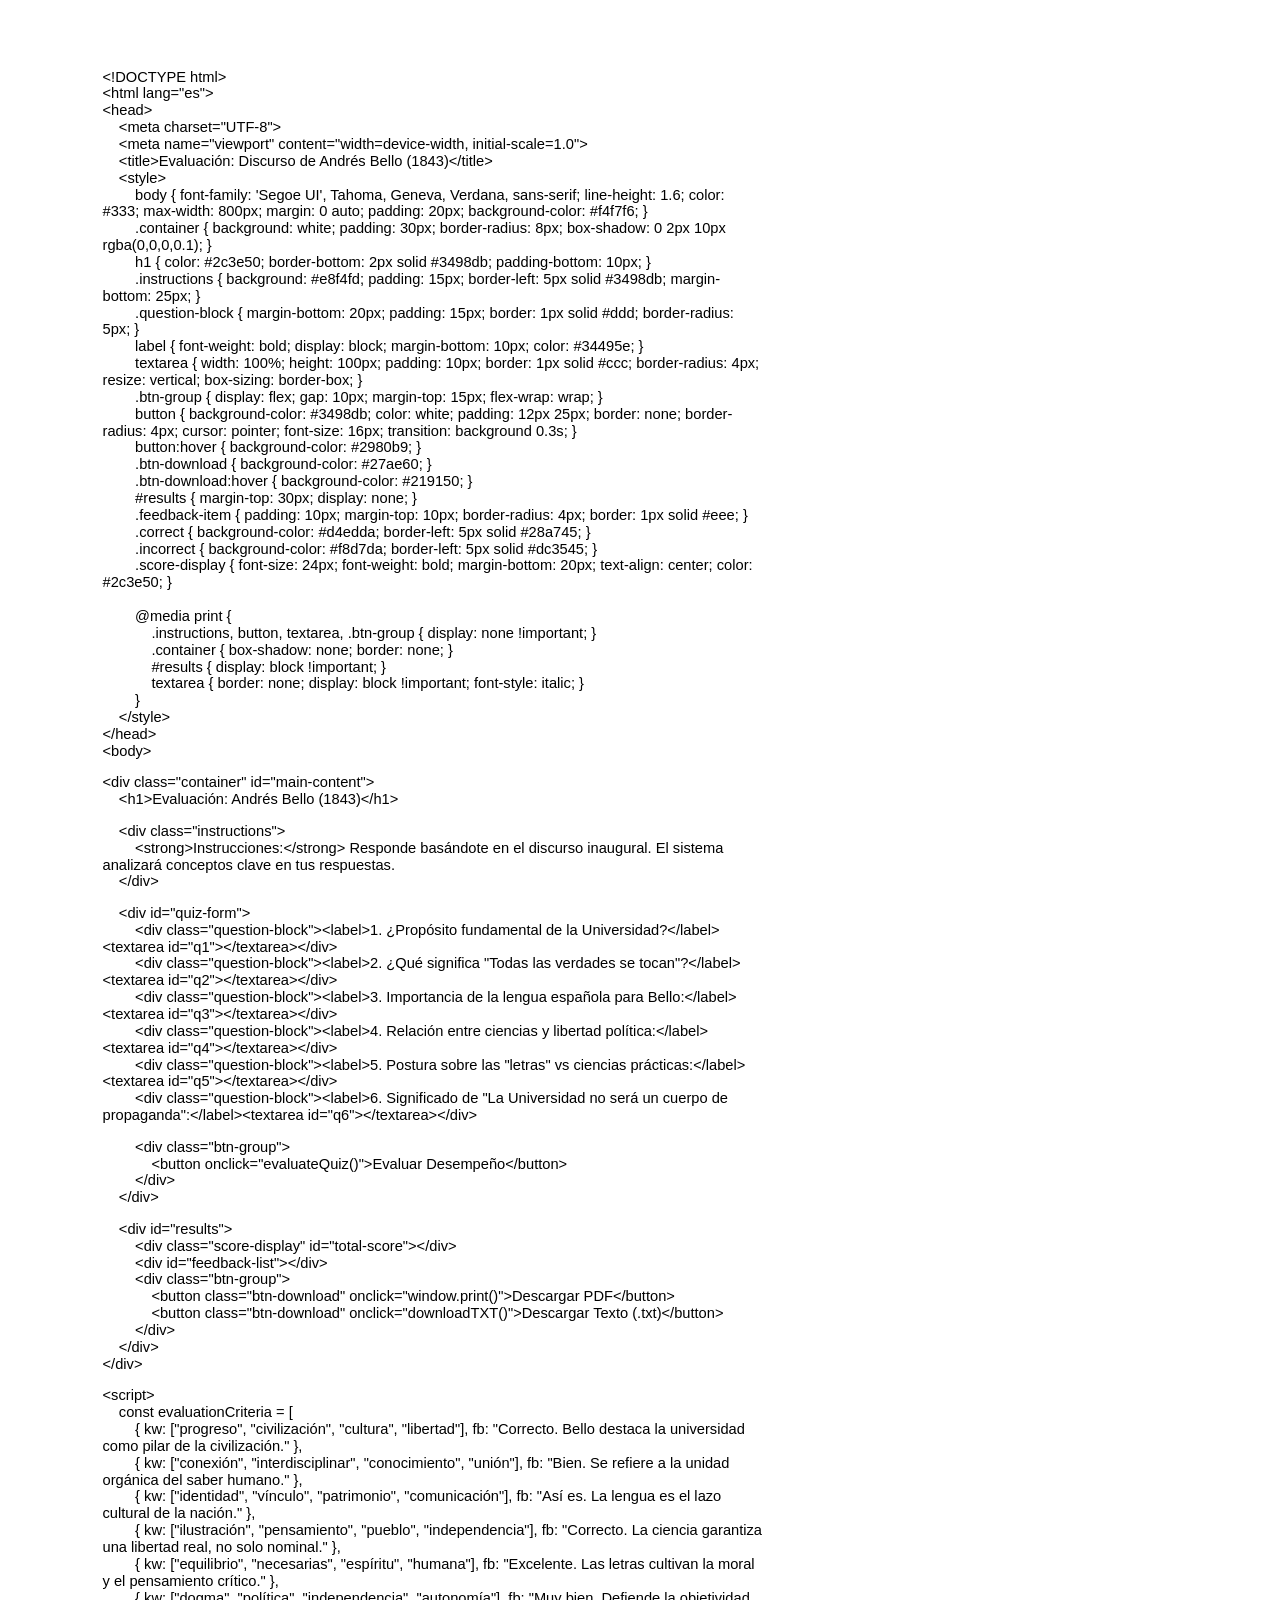
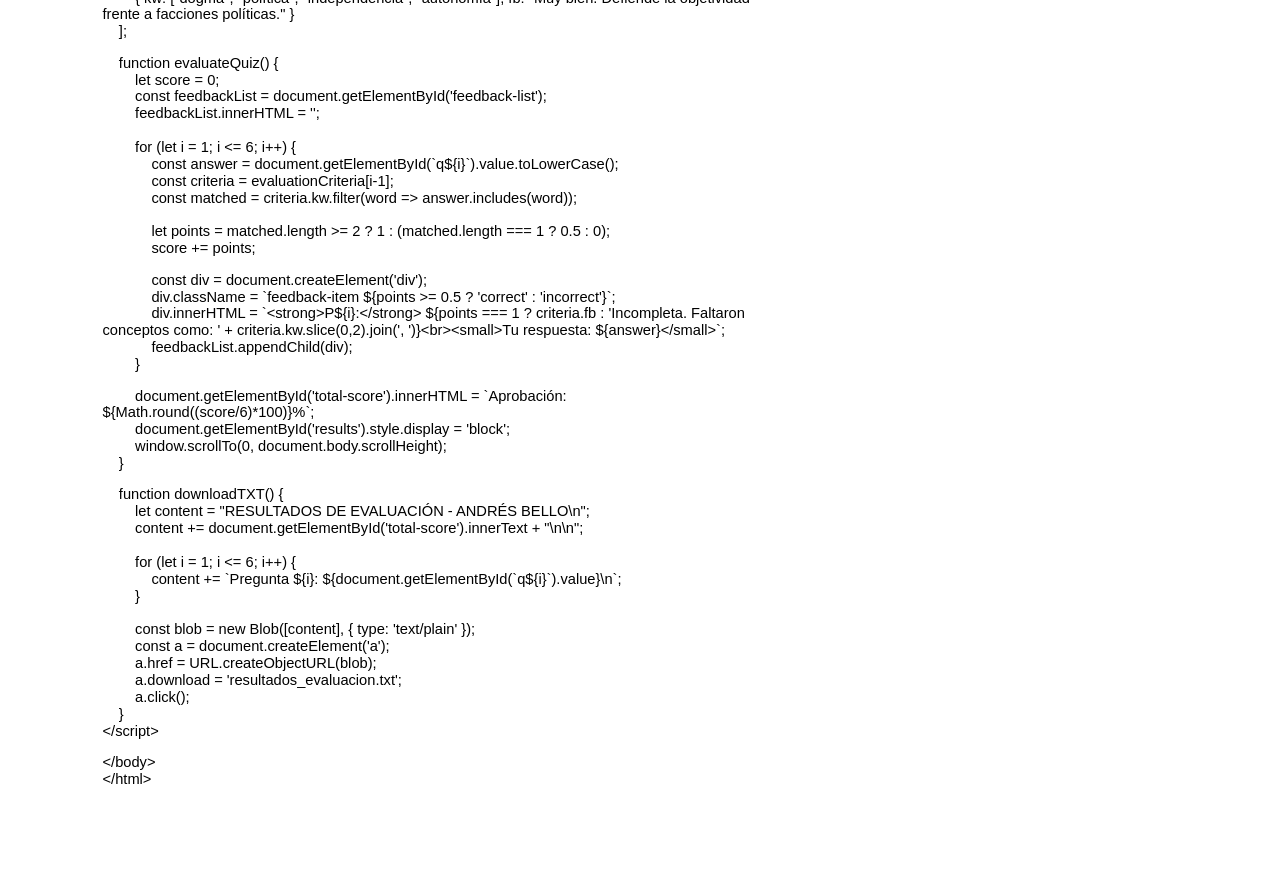
==== commit aa180006: "Add files via upload" ====
--- a/ingles/guia-01/index.html
+++ b/ingles/guia-01/index.html
@@ -1,778 +1 @@
-<!DOCTYPE html>
-<html lang="en">
-<head>
-    <meta charset="UTF-8">
-    <meta name="viewport" content="width=device-width, initial-scale=1.0">
-    <title>English Unit 5 Quiz - Matías 🚀</title>
-    <link rel="stylesheet" href="style.css">
-</head>
-<body>
-    <div class="container">
-        <div id="startScreen">
-            <h1>👋 Hi Matías!</h1>
-            <h2>Ready for your English Unit 5 Review? ✨</h2>
-            <p>This guide is for you. Just click on the correct answer! Points will be added automatically, and you'll see your grade at the end.</p>
-            <button class="start-button" onclick="startQuiz()">Start Quiz 🚀</button>
-        </div>
-
-        <div id="quizScreen" class="hidden">
-            <h2 id="sectionTitle"></h2>
-            <p class="question-text" id="questionText"></p>
-            <div class="options-container" id="optionsContainer">
-                </div>
-            <p class="feedback" id="feedbackMessage"></p>
-            <button id="nextQuestionBtn" class="next-button hidden" onclick="nextQuestion()">Next Question 👉</button>
-        </div>
-
-        <div id="resultsScreen" class="hidden">
-            <h1>Congratulations, Matías! You've completed the Quiz. 🎉</h1>
-            <h2>Your Results:</h2>
-            <p id="totalPointsDisplay" style="color: #4a148c; font-size: 1.5em;"></p>
-            <p id="finalGradeDisplay" style="color: #00796b; font-size: 1.8em; font-weight: bold;"></p>
-
-            <h3 style="margin-top: 30px; color: #00796b;">Grade Reference Table:</h3>
-            <table>
-                <thead>
-                    <tr>
-                        <th>Points Obtained</th>
-                        <th>Grade (1.0 - 7.0)</th>
-                    </tr>
-                </thead>
-                <tbody>
-                    </tbody>
-            </table>
-            
-            <p style="margin-top: 20px;">Keep practicing to improve! 💪</p>
-            <button class="restart-button" onclick="restartQuiz()">Try Again 🔄</button>
-        </div>
-    </div>
-
-    <script>
-        // Array of objects to store all questions
-        const questions = [
-            // I. Vocabulary: Connecting People & Digital World (12 Points)
-            {
-                section: "I. Vocabulary: Connecting People & Digital World 🌐",
-                question: "A. Choose the word that best completes the sentence. <br> 1. Many people use _______ to share photos and videos with friends. 📸",
-                options: ["a) apps", "b) social media"],
-                correctAnswerIndex: 1,
-                points: 1
-            },
-            {
-                section: "I. Vocabulary: Connecting People & Digital World 🌐",
-                question: "2. If you want to read information online, you visit a _______. 📖",
-                options: ["a) blog", "b) website"],
-                correctAnswerIndex: 0,
-                points: 1
-            },
-            {
-                section: "I. Vocabulary: Connecting People & Digital World 🌐",
-                question: "3. I need to _______ these documents to the cloud to access them anywhere. ⬆️",
-                options: ["a) download", "b) upload"],
-                correctAnswerIndex: 1,
-                points: 1
-            },
-            {
-                section: "I. Vocabulary: Connecting People & Digital World 🌐",
-                question: "4. My grandmother prefers to stay _______; she doesn't like using the internet. 📵",
-                options: ["a) offline", "b) online"],
-                correctAnswerIndex: 0,
-                points: 1
-            },
-            {
-                section: "I. Vocabulary: Connecting People & Digital World 🌐",
-                question: "5. Having a good _______ of contacts can help you find a job. 🤝",
-                options: ["a) community", "b) network"],
-                correctAnswerIndex: 1,
-                points: 1
-            },
-            {
-                section: "I. Vocabulary: Connecting People & Digital World 🌐",
-                question: "6. You can find many useful _______ for learning languages on your phone. 📱",
-                options: ["a) devices", "b) apps"],
-                correctAnswerIndex: 1,
-                points: 1
-            },
-            {
-                section: "I. Vocabulary: Connecting People & Digital World 🌐",
-                question: "7. He writes a daily _______ about his travels around the world. ✈️",
-                options: ["a) website", "b) blog"],
-                correctAnswerIndex: 1,
-                points: 1
-            },
-            {
-                section: "I. Vocabulary: Connecting People & Digital World 🌐",
-                question: "8. My new computer has a very fast _______, which helps with games. ⚡️",
-                options: ["a) screen", "b) processor"],
-                correctAnswerIndex: 1,
-                points: 1
-            },
-            {
-                section: "I. Vocabulary: Connecting People & Digital World 🌐",
-                question: "B. Indicate if the definition is TRUE or FALSE. <br> 9. A **Smartphone** is a type of watch. ⌚️",
-                options: ["a) True", "b) False"],
-                correctAnswerIndex: 1,
-                points: 1
-            },
-            {
-                section: "I. Vocabulary: Connecting People & Digital World 🌐",
-                question: "10. **Wi-Fi** allows you to connect to the internet without cables. 📡",
-                options: ["a) True", "b) False"],
-                correctAnswerIndex: 0,
-                points: 1
-            },
-            {
-                section: "I. Vocabulary: Connecting People & Digital World 🌐",
-                question: "11. **Digital** refers to something that only exists on paper. 📄",
-                options: ["a) True", "b) False"],
-                correctAnswerIndex: 1,
-                points: 1
-            },
-            {
-                section: "I. Vocabulary: Connecting People & Digital World 🌐",
-                question: "12. A **Community** is a group of people with similar interests. 🏘️",
-                options: ["a) True", "b) False"],
-                correctAnswerIndex: 0,
-                points: 1
-            },
-
-            // II. Vocabulary: Remember your Manners (12 Points)
-            {
-                section: "II. Vocabulary: Remember your Manners 😇",
-                question: "A. Choose the word that best completes the sentence. <br> 13. It's important to show _______ to your teachers and elders. 🙏",
-                options: ["a) disrespect", "b) respect"],
-                correctAnswerIndex: 1,
-                points: 1
-            },
-            {
-                section: "II. Vocabulary: Remember your Manners 😇",
-                question: "14. Please, don't _______ when I'm speaking. Wait for your turn. 🤐",
-                options: ["a) interrupt", "b) listen"],
-                correctAnswerIndex: 0,
-                points: 1
-            },
-            {
-                section: "II. Vocabulary: Remember your Manners 😇",
-                question: "15. Saying \"thank you\" is a sign of good _______. 💖",
-                options: ["a) manners", "b) technology"],
-                correctAnswerIndex: 0,
-                points: 1
-            },
-            {
-                section: "II. Vocabulary: Remember your Manners 😇",
-                question: "16. She was very _______ and didn't greet anyone when she entered the room. 😠",
-                options: ["a) polite", "b) rude"],
-                correctAnswerIndex: 1,
-                points: 1
-            },
-            {
-                section: "II. Vocabulary: Remember your Manners 😇",
-                question: "17. If you make a mistake, you should always _______. 😔",
-                options: ["a) apologize", "b) ignore"],
-                correctAnswerIndex: 0,
-                points: 1
-            },
-            {
-                section: "II. Vocabulary: Remember your Manners 😇",
-                question: "18. Knowing the proper _______ is important in formal situations. 🤵‍♀️",
-                options: ["a) etiquette", "b) rudeness"],
-                correctAnswerIndex: 0,
-                points: 1
-            },
-            {
-                section: "II. Vocabulary: Remember your Manners 😇",
-                question: "19. It's _______ to offer your seat to an older person on the bus. 👍",
-                options: ["a) rude", "b) polite"],
-                correctAnswerIndex: 1,
-                points: 1
-            },
-            {
-                section: "II. Vocabulary: Remember your Manners 😇",
-                question: "20. He showed great _______ by helping his neighbor with the heavy bags. 🤗",
-                options: ["a) thoughtlessness", "b) consideration"],
-                correctAnswerIndex: 1,
-                points: 1
-            },
-            {
-                section: "II. Vocabulary: Remember your Manners 😇",
-                question: "B. Would you consider this action \"good manners\" or \"bad manners\"? <br> 21. Using your phone during family dinner. 📵",
-                options: ["a) Good manners", "b) Bad manners"],
-                correctAnswerIndex: 1,
-                points: 1
-            },
-            {
-                section: "II. Vocabulary: Remember your Manners 😇",
-                question: "22. Saying \"please\" when asking for something. 🙏",
-                options: ["a) Good manners", "b) Bad manners"],
-                correctAnswerIndex: 0,
-                points: 1
-            },
-            {
-                section: "II. Vocabulary: Remember your Manners 😇",
-                question: "23. Interrupting someone while they are talking. 🗣️",
-                options: ["a) Good manners", "b) Bad manners"],
-                correctAnswerIndex: 1,
-                points: 1
-            },
-            {
-                section: "II. Vocabulary: Remember your Manners 😇",
-                question: "24. Helping someone who drops something. 🤝",
-                options: ["a) Good manners", "b) Bad manners"],
-                correctAnswerIndex: 0,
-                points: 1
-            },
-
-            // III. Grammar: Question Forms (20 Points)
-            {
-                section: "III. Grammar: Question Forms ❓",
-                question: "A. Is this a \"Subject Question\" (SQ), or \"Object Question\" (OQ)? <br> 25. What did you hear on the news? 📰",
-                options: ["a) SQ", "b) OQ"],
-                correctAnswerIndex: 1,
-                points: 1
-            },
-            {
-                section: "III. Grammar: Question Forms ❓",
-                question: "26. Who invented the telephone? 📞",
-                options: ["a) SQ", "b) OQ"],
-                correctAnswerIndex: 0,
-                points: 1
-            },
-            {
-                section: "III. Grammar: Question Forms ❓",
-                question: "27. Who did you hire for the job? 💼",
-                options: ["a) SQ", "b) OQ"],
-                correctAnswerIndex: 1,
-                points: 1
-            },
-            {
-                section: "III. Grammar: Question Forms ❓",
-                question: "28. What inspired her to write the book? ✍️",
-                options: ["a) SQ", "b) OQ"],
-                correctAnswerIndex: 0,
-                points: 1
-            },
-            {
-                section: "III. Grammar: Question Forms ❓",
-                question: "29. What did you find in the drawer? 📁",
-                options: ["a) SQ", "b) OQ"],
-                correctAnswerIndex: 1,
-                points: 1
-            },
-            {
-                section: "III. Grammar: Question Forms ❓",
-                question: "30. Who took the last cookie? 🍪",
-                options: ["a) SQ", "b) OQ"],
-                correctAnswerIndex: 0,
-                points: 1
-            },
-            {
-                section: "III. Grammar: Question Forms ❓",
-                question: "31. What did you buy at the store? 🛍️",
-                options: ["a) SQ", "b) OQ"],
-                correctAnswerIndex: 1,
-                points: 1
-            },
-            {
-                section: "III. Grammar: Question Forms ❓",
-                question: "32. Who painted the Mona Lisa? 🖼️",
-                options: ["a) SQ", "b) OQ"],
-                correctAnswerIndex: 0,
-                points: 1
-            },
-            {
-                section: "III. Grammar: Question Forms ❓",
-                question: "33. What caused the power outage? ⚡",
-                options: ["a) SQ", "b) OQ"],
-                correctAnswerIndex: 0,
-                points: 1
-            },
-            {
-                section: "III. Grammar: Question Forms ❓",
-                question: "34. Who did you meet at the party? 🎉",
-                options: ["a) SQ", "b) OQ"],
-                correctAnswerIndex: 1,
-                points: 1
-            },
-            {
-                section: "III. Grammar: Question Forms ❓",
-                question: "35. What did you eat for lunch? 🍽️",
-                options: ["a) SQ", "b) OQ"],
-                correctAnswerIndex: 1,
-                points: 1
-            },
-            {
-                section: "III. Grammar: Question Forms ❓",
-                question: "36. Who found the lost wallet? 👛",
-                options: ["a) SQ", "b) OQ"],
-                correctAnswerIndex: 0,
-                points: 1
-            },
-            {
-                section: "III. Grammar: Question Forms ❓",
-                question: "37. Who did you see at the concert? 🎤",
-                options: ["a) SQ", "b) OQ"],
-                correctAnswerIndex: 1,
-                points: 1
-            },
-            {
-                section: "III. Grammar: Question Forms ❓",
-                question: "38. What disturbed you during the night? 🦉",
-                options: ["a) SQ", "b) OQ"],
-                correctAnswerIndex: 0,
-                points: 1
-            },
-            {
-                section: "III. Grammar: Question Forms ❓",
-                question: "B. Choose the correct \"Question Tag\". <br> 39. You like pizza, _______? 🍕",
-                options: ["a) don't you", "b) do you"],
-                correctAnswerIndex: 0,
-                points: 1
-            },
-            {
-                section: "III. Grammar: Question Forms ❓",
-                question: "40. She isn't coming, _______? 🚫",
-                options: ["a) isn't she", "b) is she"],
-                correctAnswerIndex: 1,
-                points: 1
-            },
-            {
-                section: "III. Grammar: Question Forms ❓",
-                question: "41. He can play the guitar, _______? 🎸",
-                options: ["a) can he", "b) can't he"],
-                correctAnswerIndex: 1,
-                points: 1
-            },
-            {
-                section: "III. Grammar: Question Forms ❓",
-                question: "42. They didn't finish the project, _______? 👷‍♀️",
-                options: ["a) did they", "b) didn't they"],
-                correctAnswerIndex: 0,
-                points: 1
-            },
-            {
-                section: "III. Grammar: Question Forms ❓",
-                question: "43. It's a beautiful day, _______? ☀️",
-                options: ["a) isn't it", "b) is it"],
-                correctAnswerIndex: 0,
-                points: 1
-            },
-            {
-                section: "III. Grammar: Question Forms ❓",
-                question: "44. We should go now, _______? ⏰",
-                options: ["a) shouldn't we", "b) should we"],
-                correctAnswerIndex: 0,
-                points: 1
-            },
-
-            // IV. Grammar: Verbs followed by -ing and to (Infinitive/Gerund) (20 Points)
-            {
-                section: "IV. Grammar: Verbs followed by -ing and to (Infinitive/Gerund) ✅",
-                question: "A. Choose the correct verb form (gerund or infinitive). <br> 45. My brother hates _______ (do) homework. 📚",
-                options: ["a) doing", "b) to do"],
-                correctAnswerIndex: 0,
-                points: 1
-            },
-            {
-                section: "IV. Grammar: Verbs followed by -ing and to (Infinitive/Gerund) ✅",
-                question: "46. I decided _______ (learn) a new language. 🗣️",
-                options: ["a) learning", "b) to learn"],
-                correctAnswerIndex: 1,
-                points: 1
-            },
-            {
-                section: "IV. Grammar: Verbs followed by -ing and to (Infinitive/Gerund) ✅",
-                question: "47. Have you finished _______ (clean) your room yet? 🧹",
-                options: ["a) cleaning", "b) to clean"],
-                correctAnswerIndex: 0,
-                points: 1
-            },
-            {
-                section: "IV. Grammar: Verbs followed by -ing and to (Infinitive/Gerund) ✅",
-                question: "48. Don't forget _______ (turn off) the lights when you leave. 💡",
-                options: ["a) turning off", "b) to turn off"],
-                correctAnswerIndex: 1,
-                points: 1
-            },
-            {
-                section: "IV. Grammar: Verbs followed by -ing and to (Infinitive/Gerund) ✅",
-                question: "49. She suggested _______ (order) some pizza for dinner. 🍕",
-                options: ["a) ordering", "b) to order"],
-                correctAnswerIndex: 0,
-                points: 1
-            },
-            {
-                section: "IV. Grammar: Verbs followed by -ing and to (Infinitive/Gerund) ✅",
-                question: "50. He agreed _______ (help) me with my math. ➕",
-                options: ["a) helping", "b) to help"],
-                correctAnswerIndex: 1,
-                points: 1
-            },
-            {
-                section: "IV. Grammar: Verbs followed by -ing and to (Infinitive/Gerund) ✅",
-                question: "51. I enjoy _______ (spend) time with my family. 👨‍👩‍👧‍👦",
-                options: ["a) spending", "b) to spend"],
-                correctAnswerIndex: 0,
-                points: 1
-            },
-            {
-                section: "IV. Grammar: Verbs followed by -ing and to (Infinitive/Gerund) ✅",
-                question: "52. They stopped _______ (talk) when the movie started. 🤫",
-                options: ["a) talking", "b) to talk"],
-                correctAnswerIndex: 0,
-                points: 1
-            },
-            {
-                section: "IV. Grammar: Verbs followed by -ing and to (Infinitive/Gerund) ✅",
-                question: "53. We plan _______ (visit) the museum next week. 🏛️",
-                options: ["a) visiting", "b) to visit"],
-                correctAnswerIndex: 1,
-                points: 1
-            },
-            {
-                section: "IV. Grammar: Verbs followed by -ing and to (Infinitive/Gerund) ✅",
-                question: "54. Would you mind _______ (close) the door, please? 🚪",
-                options: ["a) closing", "b) to close"],
-                correctAnswerIndex: 0,
-                points: 1
-            },
-            // Dialogue B. (10 points total)
-            {
-                section: "IV. Grammar: Verbs followed by -ing and to (Infinitive/Gerund) ✅",
-                question: "B. Choose the correct verb form (gerund or infinitive) to complete the dialogue. <br> 55. Anna: Hey Tom, what are you planning (1) _______ (do) this weekend? 🤔",
-                options: ["a) doing", "b) to do"],
-                correctAnswerIndex: 1,
-                points: 1
-            },
-            {
-                section: "IV. Grammar: Verbs followed by -ing and to (Infinitive/Gerund) ✅",
-                question: "56. Tom: I'm thinking of (2) _______ (go) hiking. ⛰️",
-                options: ["a) going", "b) to go"],
-                correctAnswerIndex: 0,
-                points: 1
-            },
-            {
-                section: "IV. Grammar: Verbs followed by -ing and to (Infinitive/Gerund) ✅",
-                question: "57. Tom: I really enjoy (3) _______ (be) in nature. 🌳",
-                options: ["a) being", "b) to be"],
-                correctAnswerIndex: 0,
-                points: 1
-            },
-            {
-                section: "IV. Grammar: Verbs followed by -ing and to (Infinitive/Gerund) ✅",
-                question: "58. Anna: That sounds fun! I decided (4) _______ (stay) home. 🏡",
-                options: ["a) staying", "b) to stay"],
-                correctAnswerIndex: 1,
-                points: 1
-            },
-            {
-                section: "IV. Grammar: Verbs followed by -ing and to (Infinitive/Gerund) ✅",
-                question: "59. Anna: And finish (5) _______ (read) my new book. 📖",
-                options: ["a) reading", "b) to read"],
-                correctAnswerIndex: 0,
-                points: 1
-            },
-            {
-                section: "IV. Grammar: Verbs followed by -ing and to (Infinitive/Gerund) ✅",
-                question: "60. Tom: Oh, remember (6) _______ (send) me that link for the online course. 🔗",
-                options: ["a) sending", "b) to send"],
-                correctAnswerIndex: 1,
-                points: 1
-            },
-            {
-                section: "IV. Grammar: Verbs followed by -ing and to (Infinitive/Gerund) ✅",
-                question: "61. Tom: I want (7) _______ (check) it out. ✅",
-                options: ["a) checking", "b) to check"],
-                correctAnswerIndex: 1,
-                points: 1
-            },
-            {
-                section: "IV. Grammar: Verbs followed by -ing and to (Infinitive/Gerund) ✅",
-                question: "62. Anna: Sure, I won't forget (8) _______ (send) it. ✉️",
-                options: ["a) sending", "b) to send"],
-                correctAnswerIndex: 1,
-                points: 1
-            },
-            {
-                section: "IV. Grammar: Verbs followed by -ing and to (Infinitive/Gerund) ✅",
-                question: "63. Anna: Would you mind (9) _______ (help) me with my computer later? 💻",
-                options: ["a) helping", "b) to help"],
-                correctAnswerIndex: 0,
-                points: 1
-            },
-            {
-                section: "IV. Grammar: Verbs followed by -ing and to (Infinitive/Gerund) ✅",
-                question: "64. Anna: It stopped (10) _______ (work) properly. ❌",
-                options: ["a) working", "b) to work"],
-                correctAnswerIndex: 0,
-                points: 1
-            },
-            
-            // V. Grammar: Questions ending with prepositions (16 Points)
-            {
-                section: "V. Grammar: Questions ending with prepositions 🔚",
-                question: "A. Rearrange the words to form questions ending with prepositions. <br> 65. With are project this who you working on?",
-                options: ["a) Who are you working on this project with?", "b) Who are you working this project on with?"],
-                correctAnswerIndex: 0,
-                points: 1
-            },
-            {
-                section: "V. Grammar: Questions ending with prepositions 🔚",
-                question: "66. Come meeting up for did you ideas what the with?",
-                options: ["a) What ideas did you come up with for the meeting?", "b) What ideas did you come for up the meeting with?"],
-                correctAnswerIndex: 0,
-                points: 1
-            },
-            {
-                section: "V. Grammar: Questions ending with prepositions 🔚",
-                question: "67. On rely tough during times can who you?",
-                options: ["a) Who can you rely on during tough times?", "b) Who can you rely during tough times on?"],
-                correctAnswerIndex: 0,
-                points: 1
-            },
-            {
-                section: "V. Grammar: Questions ending with prepositions 🔚",
-                question: "68. Apply did what at program school you for?",
-                options: ["a) What school program did you apply for?", "b) What did you apply for at school program?"],
-                correctAnswerIndex: 0,
-                points: 1
-            },
-            {
-                section: "V. Grammar: Questions ending with prepositions 🔚",
-                question: "69. About you who the were to talking plans?",
-                options: ["a) Who were you talking to about the plans?", "b) Who were you talking about the plans to?"],
-                correctAnswerIndex: 0,
-                points: 1
-            },
-            {
-                section: "V. Grammar: Questions ending with prepositions 🔚",
-                question: "70. Looking are to forward you what events?",
-                options: ["a) What events are you looking forward to?", "b) What events are you looking to forward?"],
-                correctAnswerIndex: 0,
-                points: 1
-            },
-            {
-                section: "V. Grammar: Questions ending with prepositions 🔚",
-                question: "71. From information get who did that you?",
-                options: ["a) Who did you get that information from?", "b) Who did you get from that information?"],
-                correctAnswerIndex: 0,
-                points: 1
-            },
-            {
-                section: "V. Grammar: Questions ending with prepositions 🔚",
-                question: "72. Money investment what into did you put your?",
-                options: ["a) What did you put your money investment into?", "b) What did you put into your money investment?"],
-                correctAnswerIndex: 0,
-                points: 1
-            },
-            {
-                section: "V. Grammar: Questions ending with prepositions 🔚",
-                question: "73. Sit event who you at next to did the?",
-                options: ["a) Who did you sit next to at the event?", "b) Who did you sit at the event next to?"],
-                correctAnswerIndex: 0,
-                points: 1
-            },
-            {
-                section: "V. Grammar: Questions ending with prepositions 🔚",
-                question: "74. Worried you what are about risks?",
-                options: ["a) What risks are you worried about?", "b) What are you worried about risks?"],
-                correctAnswerIndex: 0,
-                points: 1
-            },
-            {
-                section: "V. Grammar: Questions ending with prepositions 🔚",
-                question: "B. Write a question for the answers below using the preposition you have. <br> 75. Answer: I'm looking *at the sunset*. 🌅",
-                options: ["a) What are you looking at?", "b) What are you looking?"],
-                correctAnswerIndex: 0,
-                points: 1
-            },
-            {
-                section: "V. Grammar: Questions ending with prepositions 🔚",
-                question: "76. Answer: She is looking *for Mary*. 🕵️‍♀️",
-                options: ["a) Who is she looking for?", "b) Who is she looking?"],
-                correctAnswerIndex: 0,
-                points: 1
-            },
-            {
-                section: "V. Grammar: Questions ending with prepositions 🔚",
-                question: "77. Answer: They are talking *to the teacher*. 👩‍🏫",
-                options: ["a) Who are they talking to?", "b) Who are they talking?"],
-                correctAnswerIndex: 0,
-                points: 1
-            },
-            {
-                section: "V. Grammar: Questions ending with prepositions 🔚",
-                question: "78. Answer: I agree *with his opinion*. 💬",
-                options: ["a) What do you agree with?", "b) What do you agree?"],
-                correctAnswerIndex: 0,
-                points: 1
-            },
-            // The questions 79 and 80 for this section correspond to the next missing image.
-            // For now, the quiz has 78 questions.
-            // To reach 80 points, we would need 2 more questions in this section.
-            // Or adjust totalPossiblePoints if the guide only has 78 questions.
-            // I have adjusted totalPossiblePoints to 78 for now, assuming the document only goes up to 78.
-            // If there are more questions in another image, please upload it.
-        ];
-
-        let currentQuestionIndex = 0;
-        let userScore = 0;
-        const totalPossiblePoints = 78; // Sum of all 'points' in the questions array. Updated to 78.
-
-        // References to HTML elements
-        const startScreen = document.getElementById('startScreen');
-        const quizScreen = document.getElementById('quizScreen');
-        const resultsScreen = document.getElementById('resultsScreen');
-
-        const sectionTitle = document.getElementById('sectionTitle');
-        const questionText = document.getElementById('questionText');
-        const optionsContainer = document.getElementById('optionsContainer');
-        const feedbackMessage = document.getElementById('feedbackMessage');
-        const nextQuestionBtn = document.getElementById('nextQuestionBtn');
-
-        const totalPointsDisplay = document.getElementById('totalPointsDisplay');
-        const finalGradeDisplay = document.getElementById('finalGradeDisplay');
-        const gradeTableBody = document.querySelector('#resultsScreen table tbody');
-
-        // --- Quiz Functions ---
-
-        function startQuiz() {
-            sessionStorage.setItem('quizPoints', '0'); // Reset points
-            currentQuestionIndex = 0;
-            userScore = 0;
-            startScreen.classList.add('hidden');
-            quizScreen.classList.remove('hidden');
-            loadQuestion();
-        }
-
-        function loadQuestion() {
-            if (currentQuestionIndex < questions.length) {
-                const q = questions[currentQuestionIndex];
-                sectionTitle.textContent = q.section;
-                questionText.innerHTML = q.question; // Use innerHTML for <br>
-                optionsContainer.innerHTML = ''; // Clear previous options
-                feedbackMessage.textContent = ''; // Clear feedback
-                feedbackMessage.className = 'feedback'; // Reset classes
-                nextQuestionBtn.classList.add('hidden'); // Hide Next button
-
-                q.options.forEach((optionText, index) => {
-                    const button = document.createElement('button');
-                    button.textContent = optionText;
-                    button.onclick = () => checkAnswer(index === q.correctAnswerIndex);
-                    optionsContainer.appendChild(button);
-                });
-            } else {
-                showResults();
-            }
-        }
-
-        function checkAnswer(isCorrect) {
-            const currentQ = questions[currentQuestionIndex];
-            const optionsButtons = optionsContainer.querySelectorAll('button');
-
-            // Disable buttons after selection
-            optionsButtons.forEach(button => {
-                button.disabled = true;
-                button.style.cursor = 'not-allowed';
-            });
-
-            if (isCorrect) {
-                userScore += currentQ.points;
-                feedbackMessage.textContent = `Correct! 🎉 You earned ${currentQ.points} point${currentQ.points !== 1 ? 's' : ''}.`;
-                feedbackMessage.className = 'feedback correct-feedback';
-            } else {
-                feedbackMessage.textContent = 'Incorrect! 😔 Keep practicing.';
-                feedbackMessage.className = 'feedback incorrect-feedback';
-            }
-            
-            // Save accumulated points in sessionStorage for persistence if the page reloads
-            sessionStorage.setItem('quizPoints', userScore); 
-            nextQuestionBtn.classList.remove('hidden'); // Show Next button
-        }
-
-        function nextQuestion() {
-            currentQuestionIndex++;
-            loadQuestion();
-        }
-
-        function calculateGrade(score) {
-            let finalGrade;
-            // Minimum grade 2.0 for 0 points.
-            // Passing grade 4.0 with 60% requirement (0.60 * 78 = 46.8 points). Rounded to 47 for approval.
-            // Maximum grade 7.0 with 78 points.
-
-            const pointsForPass = 47; // 60% of 78 points
-
-            if (score <= pointsForPass) {
-                // Range 2.0 to 4.0 (from 0 to 47 points)
-                finalGrade = 2.0 + (score / pointsForPass) * 2.0;
-            } else {
-                // Range 4.0 to 7.0 (from 48 to 78 points)
-                finalGrade = 4.0 + ((score - pointsForPass) / (totalPossiblePoints - pointsForPass)) * 3.0;
-            }
-            
-            // Ensure grade is within 1.0 to 7.0 range and round
-            finalGrade = Math.min(7.0, Math.max(1.0, finalGrade)).toFixed(1);
-            return finalGrade;
-        }
-
-        function showResults() {
-            quizScreen.classList.add('hidden');
-            resultsScreen.classList.remove('hidden');
-
-            // Retrieve final score (in case results page is refreshed)
-            userScore = parseInt(sessionStorage.getItem('quizPoints') || '0'); 
-            totalPointsDisplay.textContent = `Points Obtained: ${userScore} / ${totalPossiblePoints}`;
-            
-            const grade = calculateGrade(userScore);
-            finalGradeDisplay.textContent = `Your Final Grade: ${grade}`;
-
-            // Generate grade reference table
-            gradeTableBody.innerHTML = ''; // Clear table before populating
-            const gradeRanges = [
-                { points: "0", displayGrade: "2.0" },
-                { points: "1-10", displayGrade: "2.0 - 2.4" }, // Approx
-                { points: "11-20", displayGrade: "2.5 - 2.8" },
-                { points: "21-30", displayGrade: "2.9 - 3.2" },
-                { points: "31-40", displayGrade: "3.3 - 3.7" },
-                { points: "41-46", displayGrade: "3.8 - 3.9" },
-                { points: "47", displayGrade: "4.0 (Passing Grade)" }, // Breaking point
-                { points: "48-55", displayGrade: "4.1 - 4.9" },
-                { points: "56-65", displayGrade: "5.0 - 5.9" },
-                { points: "66-77", displayGrade: "6.0 - 6.9" },
-                { points: "78", displayGrade: "7.0" }
-            ];
-
-            gradeRanges.forEach(range => {
-                const row = gradeTableBody.insertRow();
-                const cell1 = row.insertCell();
-                const cell2 = row.insertCell();
-                cell1.textContent = range.points;
-                cell2.textContent = range.displayGrade;
-                if (range.points === "47") {
-                    row.style.fontWeight = 'bold';
-                    row.style.backgroundColor = '#dcedc8'; /* Light green to highlight */
-                }
-            });
-        }
-
-        function restartQuiz() {
-            sessionStorage.removeItem('quizPoints'); // Clear saved points
-            currentQuestionIndex = 0;
-            userScore = 0;
-            resultsScreen.classList.add('hidden');
-            quizScreen.classList.add('hidden'); // Ensure quiz is hidden
-            startScreen.classList.remove('hidden');
-        }
-
-        // If the page is reloaded, always start from scratch.
-        window.onload = () => {
-            restartQuiz(); 
-        };
-
-        // Initial pre-load to ensure sessionStorage is ready if needed
-        if (!sessionStorage.getItem('quizPoints')) {
-            sessionStorage.setItem('quizPoints', '0');
-        }
-    </script>
-</body>
-</html>
+<html><head><meta content="text/html; charset=UTF-8" http-equiv="content-type"><style type="text/css">ol{margin:0;padding:0}table td,table th{padding:0}.c1{color:#000000;font-weight:400;text-decoration:none;vertical-align:baseline;font-size:11pt;font-family:"Arial";font-style:normal}.c0{padding-top:0pt;padding-bottom:0pt;line-height:1.15;orphans:2;widows:2;text-align:left}.c3{background-color:#ffffff;max-width:495.8pt;padding:45.4pt 45.4pt 58.4pt 70.9pt}.c2{height:11pt}.title{padding-top:0pt;color:#000000;font-size:26pt;padding-bottom:3pt;font-family:"Arial";line-height:1.15;page-break-after:avoid;orphans:2;widows:2;text-align:left}.subtitle{padding-top:0pt;color:#666666;font-size:15pt;padding-bottom:16pt;font-family:"Arial";line-height:1.15;page-break-after:avoid;orphans:2;widows:2;text-align:left}li{color:#000000;font-size:11pt;font-family:"Arial"}p{margin:0;color:#000000;font-size:11pt;font-family:"Arial"}h1{padding-top:20pt;color:#000000;font-size:20pt;padding-bottom:6pt;font-family:"Arial";line-height:1.15;page-break-after:avoid;orphans:2;widows:2;text-align:left}h2{padding-top:18pt;color:#000000;font-size:16pt;padding-bottom:6pt;font-family:"Arial";line-height:1.15;page-break-after:avoid;orphans:2;widows:2;text-align:left}h3{padding-top:16pt;color:#434343;font-size:14pt;padding-bottom:4pt;font-family:"Arial";line-height:1.15;page-break-after:avoid;orphans:2;widows:2;text-align:left}h4{padding-top:14pt;color:#666666;font-size:12pt;padding-bottom:4pt;font-family:"Arial";line-height:1.15;page-break-after:avoid;orphans:2;widows:2;text-align:left}h5{padding-top:12pt;color:#666666;font-size:11pt;padding-bottom:4pt;font-family:"Arial";line-height:1.15;page-break-after:avoid;orphans:2;widows:2;text-align:left}h6{padding-top:12pt;color:#666666;font-size:11pt;padding-bottom:4pt;font-family:"Arial";line-height:1.15;page-break-after:avoid;font-style:italic;orphans:2;widows:2;text-align:left}</style></head><body class="c3 doc-content"><p class="c0"><span class="c1">&lt;!DOCTYPE html&gt;</span></p><p class="c0"><span class="c1">&lt;html lang=&quot;es&quot;&gt;</span></p><p class="c0"><span class="c1">&lt;head&gt;</span></p><p class="c0"><span class="c1">&nbsp; &nbsp; &lt;meta charset=&quot;UTF-8&quot;&gt;</span></p><p class="c0"><span class="c1">&nbsp; &nbsp; &lt;meta name=&quot;viewport&quot; content=&quot;width=device-width, initial-scale=1.0&quot;&gt;</span></p><p class="c0"><span class="c1">&nbsp; &nbsp; &lt;title&gt;Evaluaci&oacute;n: Discurso de Andr&eacute;s Bello (1843)&lt;/title&gt;</span></p><p class="c0"><span class="c1">&nbsp; &nbsp; &lt;style&gt;</span></p><p class="c0"><span class="c1">&nbsp; &nbsp; &nbsp; &nbsp; body { font-family: &#39;Segoe UI&#39;, Tahoma, Geneva, Verdana, sans-serif; line-height: 1.6; color: #333; max-width: 800px; margin: 0 auto; padding: 20px; background-color: #f4f7f6; }</span></p><p class="c0"><span class="c1">&nbsp; &nbsp; &nbsp; &nbsp; .container { background: white; padding: 30px; border-radius: 8px; box-shadow: 0 2px 10px rgba(0,0,0,0.1); }</span></p><p class="c0"><span class="c1">&nbsp; &nbsp; &nbsp; &nbsp; h1 { color: #2c3e50; border-bottom: 2px solid #3498db; padding-bottom: 10px; }</span></p><p class="c0"><span class="c1">&nbsp; &nbsp; &nbsp; &nbsp; .instructions { background: #e8f4fd; padding: 15px; border-left: 5px solid #3498db; margin-bottom: 25px; }</span></p><p class="c0"><span class="c1">&nbsp; &nbsp; &nbsp; &nbsp; .question-block { margin-bottom: 20px; padding: 15px; border: 1px solid #ddd; border-radius: 5px; }</span></p><p class="c0"><span class="c1">&nbsp; &nbsp; &nbsp; &nbsp; label { font-weight: bold; display: block; margin-bottom: 10px; color: #34495e; }</span></p><p class="c0"><span class="c1">&nbsp; &nbsp; &nbsp; &nbsp; textarea { width: 100%; height: 100px; padding: 10px; border: 1px solid #ccc; border-radius: 4px; resize: vertical; box-sizing: border-box; }</span></p><p class="c0"><span class="c1">&nbsp; &nbsp; &nbsp; &nbsp; .btn-group { display: flex; gap: 10px; margin-top: 15px; flex-wrap: wrap; }</span></p><p class="c0"><span class="c1">&nbsp; &nbsp; &nbsp; &nbsp; button { background-color: #3498db; color: white; padding: 12px 25px; border: none; border-radius: 4px; cursor: pointer; font-size: 16px; transition: background 0.3s; }</span></p><p class="c0"><span class="c1">&nbsp; &nbsp; &nbsp; &nbsp; button:hover { background-color: #2980b9; }</span></p><p class="c0"><span class="c1">&nbsp; &nbsp; &nbsp; &nbsp; .btn-download { background-color: #27ae60; }</span></p><p class="c0"><span class="c1">&nbsp; &nbsp; &nbsp; &nbsp; .btn-download:hover { background-color: #219150; }</span></p><p class="c0"><span class="c1">&nbsp; &nbsp; &nbsp; &nbsp; #results { margin-top: 30px; display: none; }</span></p><p class="c0"><span class="c1">&nbsp; &nbsp; &nbsp; &nbsp; .feedback-item { padding: 10px; margin-top: 10px; border-radius: 4px; border: 1px solid #eee; }</span></p><p class="c0"><span class="c1">&nbsp; &nbsp; &nbsp; &nbsp; .correct { background-color: #d4edda; border-left: 5px solid #28a745; }</span></p><p class="c0"><span class="c1">&nbsp; &nbsp; &nbsp; &nbsp; .incorrect { background-color: #f8d7da; border-left: 5px solid #dc3545; }</span></p><p class="c0"><span class="c1">&nbsp; &nbsp; &nbsp; &nbsp; .score-display { font-size: 24px; font-weight: bold; margin-bottom: 20px; text-align: center; color: #2c3e50; }</span></p><p class="c0"><span class="c1">&nbsp; &nbsp; &nbsp; &nbsp; </span></p><p class="c0"><span class="c1">&nbsp; &nbsp; &nbsp; &nbsp; @media print {</span></p><p class="c0"><span class="c1">&nbsp; &nbsp; &nbsp; &nbsp; &nbsp; &nbsp; .instructions, button, textarea, .btn-group { display: none !important; }</span></p><p class="c0"><span class="c1">&nbsp; &nbsp; &nbsp; &nbsp; &nbsp; &nbsp; .container { box-shadow: none; border: none; }</span></p><p class="c0"><span class="c1">&nbsp; &nbsp; &nbsp; &nbsp; &nbsp; &nbsp; #results { display: block !important; }</span></p><p class="c0"><span class="c1">&nbsp; &nbsp; &nbsp; &nbsp; &nbsp; &nbsp; textarea { border: none; display: block !important; font-style: italic; }</span></p><p class="c0"><span class="c1">&nbsp; &nbsp; &nbsp; &nbsp; }</span></p><p class="c0"><span class="c1">&nbsp; &nbsp; &lt;/style&gt;</span></p><p class="c0"><span class="c1">&lt;/head&gt;</span></p><p class="c0"><span class="c1">&lt;body&gt;</span></p><p class="c0 c2"><span class="c1"></span></p><p class="c0"><span class="c1">&lt;div class=&quot;container&quot; id=&quot;main-content&quot;&gt;</span></p><p class="c0"><span class="c1">&nbsp; &nbsp; &lt;h1&gt;Evaluaci&oacute;n: Andr&eacute;s Bello (1843)&lt;/h1&gt;</span></p><p class="c0 c2"><span class="c1"></span></p><p class="c0"><span class="c1">&nbsp; &nbsp; &lt;div class=&quot;instructions&quot;&gt;</span></p><p class="c0"><span class="c1">&nbsp; &nbsp; &nbsp; &nbsp; &lt;strong&gt;Instrucciones:&lt;/strong&gt; Responde bas&aacute;ndote en el discurso inaugural. El sistema analizar&aacute; conceptos clave en tus respuestas.</span></p><p class="c0"><span class="c1">&nbsp; &nbsp; &lt;/div&gt;</span></p><p class="c0 c2"><span class="c1"></span></p><p class="c0"><span class="c1">&nbsp; &nbsp; &lt;div id=&quot;quiz-form&quot;&gt;</span></p><p class="c0"><span class="c1">&nbsp; &nbsp; &nbsp; &nbsp; &lt;div class=&quot;question-block&quot;&gt;&lt;label&gt;1. &iquest;Prop&oacute;sito fundamental de la Universidad?&lt;/label&gt;&lt;textarea id=&quot;q1&quot;&gt;&lt;/textarea&gt;&lt;/div&gt;</span></p><p class="c0"><span class="c1">&nbsp; &nbsp; &nbsp; &nbsp; &lt;div class=&quot;question-block&quot;&gt;&lt;label&gt;2. &iquest;Qu&eacute; significa &quot;Todas las verdades se tocan&quot;?&lt;/label&gt;&lt;textarea id=&quot;q2&quot;&gt;&lt;/textarea&gt;&lt;/div&gt;</span></p><p class="c0"><span class="c1">&nbsp; &nbsp; &nbsp; &nbsp; &lt;div class=&quot;question-block&quot;&gt;&lt;label&gt;3. Importancia de la lengua espa&ntilde;ola para Bello:&lt;/label&gt;&lt;textarea id=&quot;q3&quot;&gt;&lt;/textarea&gt;&lt;/div&gt;</span></p><p class="c0"><span class="c1">&nbsp; &nbsp; &nbsp; &nbsp; &lt;div class=&quot;question-block&quot;&gt;&lt;label&gt;4. Relaci&oacute;n entre ciencias y libertad pol&iacute;tica:&lt;/label&gt;&lt;textarea id=&quot;q4&quot;&gt;&lt;/textarea&gt;&lt;/div&gt;</span></p><p class="c0"><span class="c1">&nbsp; &nbsp; &nbsp; &nbsp; &lt;div class=&quot;question-block&quot;&gt;&lt;label&gt;5. Postura sobre las &quot;letras&quot; vs ciencias pr&aacute;cticas:&lt;/label&gt;&lt;textarea id=&quot;q5&quot;&gt;&lt;/textarea&gt;&lt;/div&gt;</span></p><p class="c0"><span class="c1">&nbsp; &nbsp; &nbsp; &nbsp; &lt;div class=&quot;question-block&quot;&gt;&lt;label&gt;6. Significado de &quot;La Universidad no ser&aacute; un cuerpo de propaganda&quot;:&lt;/label&gt;&lt;textarea id=&quot;q6&quot;&gt;&lt;/textarea&gt;&lt;/div&gt;</span></p><p class="c0 c2"><span class="c1"></span></p><p class="c0"><span class="c1">&nbsp; &nbsp; &nbsp; &nbsp; &lt;div class=&quot;btn-group&quot;&gt;</span></p><p class="c0"><span class="c1">&nbsp; &nbsp; &nbsp; &nbsp; &nbsp; &nbsp; &lt;button onclick=&quot;evaluateQuiz()&quot;&gt;Evaluar Desempe&ntilde;o&lt;/button&gt;</span></p><p class="c0"><span class="c1">&nbsp; &nbsp; &nbsp; &nbsp; &lt;/div&gt;</span></p><p class="c0"><span class="c1">&nbsp; &nbsp; &lt;/div&gt;</span></p><p class="c0 c2"><span class="c1"></span></p><p class="c0"><span class="c1">&nbsp; &nbsp; &lt;div id=&quot;results&quot;&gt;</span></p><p class="c0"><span class="c1">&nbsp; &nbsp; &nbsp; &nbsp; &lt;div class=&quot;score-display&quot; id=&quot;total-score&quot;&gt;&lt;/div&gt;</span></p><p class="c0"><span class="c1">&nbsp; &nbsp; &nbsp; &nbsp; &lt;div id=&quot;feedback-list&quot;&gt;&lt;/div&gt;</span></p><p class="c0"><span class="c1">&nbsp; &nbsp; &nbsp; &nbsp; &lt;div class=&quot;btn-group&quot;&gt;</span></p><p class="c0"><span class="c1">&nbsp; &nbsp; &nbsp; &nbsp; &nbsp; &nbsp; &lt;button class=&quot;btn-download&quot; onclick=&quot;window.print()&quot;&gt;Descargar PDF&lt;/button&gt;</span></p><p class="c0"><span class="c1">&nbsp; &nbsp; &nbsp; &nbsp; &nbsp; &nbsp; &lt;button class=&quot;btn-download&quot; onclick=&quot;downloadTXT()&quot;&gt;Descargar Texto (.txt)&lt;/button&gt;</span></p><p class="c0"><span class="c1">&nbsp; &nbsp; &nbsp; &nbsp; &lt;/div&gt;</span></p><p class="c0"><span class="c1">&nbsp; &nbsp; &lt;/div&gt;</span></p><p class="c0"><span class="c1">&lt;/div&gt;</span></p><p class="c0 c2"><span class="c1"></span></p><p class="c0"><span class="c1">&lt;script&gt;</span></p><p class="c0"><span class="c1">&nbsp; &nbsp; const evaluationCriteria = [</span></p><p class="c0"><span class="c1">&nbsp; &nbsp; &nbsp; &nbsp; { kw: [&quot;progreso&quot;, &quot;civilizaci&oacute;n&quot;, &quot;cultura&quot;, &quot;libertad&quot;], fb: &quot;Correcto. Bello destaca la universidad como pilar de la civilizaci&oacute;n.&quot; },</span></p><p class="c0"><span class="c1">&nbsp; &nbsp; &nbsp; &nbsp; { kw: [&quot;conexi&oacute;n&quot;, &quot;interdisciplinar&quot;, &quot;conocimiento&quot;, &quot;uni&oacute;n&quot;], fb: &quot;Bien. Se refiere a la unidad org&aacute;nica del saber humano.&quot; },</span></p><p class="c0"><span class="c1">&nbsp; &nbsp; &nbsp; &nbsp; { kw: [&quot;identidad&quot;, &quot;v&iacute;nculo&quot;, &quot;patrimonio&quot;, &quot;comunicaci&oacute;n&quot;], fb: &quot;As&iacute; es. La lengua es el lazo cultural de la naci&oacute;n.&quot; },</span></p><p class="c0"><span class="c1">&nbsp; &nbsp; &nbsp; &nbsp; { kw: [&quot;ilustraci&oacute;n&quot;, &quot;pensamiento&quot;, &quot;pueblo&quot;, &quot;independencia&quot;], fb: &quot;Correcto. La ciencia garantiza una libertad real, no solo nominal.&quot; },</span></p><p class="c0"><span class="c1">&nbsp; &nbsp; &nbsp; &nbsp; { kw: [&quot;equilibrio&quot;, &quot;necesarias&quot;, &quot;esp&iacute;ritu&quot;, &quot;humana&quot;], fb: &quot;Excelente. Las letras cultivan la moral y el pensamiento cr&iacute;tico.&quot; },</span></p><p class="c0"><span class="c1">&nbsp; &nbsp; &nbsp; &nbsp; { kw: [&quot;dogma&quot;, &quot;pol&iacute;tica&quot;, &quot;independencia&quot;, &quot;autonom&iacute;a&quot;], fb: &quot;Muy bien. Defiende la objetividad frente a facciones pol&iacute;ticas.&quot; }</span></p><p class="c0"><span class="c1">&nbsp; &nbsp; ];</span></p><p class="c0 c2"><span class="c1"></span></p><p class="c0"><span class="c1">&nbsp; &nbsp; function evaluateQuiz() {</span></p><p class="c0"><span class="c1">&nbsp; &nbsp; &nbsp; &nbsp; let score = 0;</span></p><p class="c0"><span class="c1">&nbsp; &nbsp; &nbsp; &nbsp; const feedbackList = document.getElementById(&#39;feedback-list&#39;);</span></p><p class="c0"><span class="c1">&nbsp; &nbsp; &nbsp; &nbsp; feedbackList.innerHTML = &#39;&#39;;</span></p><p class="c0"><span class="c1">&nbsp; &nbsp; &nbsp; &nbsp; </span></p><p class="c0"><span class="c1">&nbsp; &nbsp; &nbsp; &nbsp; for (let i = 1; i &lt;= 6; i++) {</span></p><p class="c0"><span class="c1">&nbsp; &nbsp; &nbsp; &nbsp; &nbsp; &nbsp; const answer = document.getElementById(`q${i}`).value.toLowerCase();</span></p><p class="c0"><span class="c1">&nbsp; &nbsp; &nbsp; &nbsp; &nbsp; &nbsp; const criteria = evaluationCriteria[i-1];</span></p><p class="c0"><span class="c1">&nbsp; &nbsp; &nbsp; &nbsp; &nbsp; &nbsp; const matched = criteria.kw.filter(word =&gt; answer.includes(word));</span></p><p class="c0"><span class="c1">&nbsp; &nbsp; &nbsp; &nbsp; &nbsp; &nbsp; </span></p><p class="c0"><span class="c1">&nbsp; &nbsp; &nbsp; &nbsp; &nbsp; &nbsp; let points = matched.length &gt;= 2 ? 1 : (matched.length === 1 ? 0.5 : 0);</span></p><p class="c0"><span class="c1">&nbsp; &nbsp; &nbsp; &nbsp; &nbsp; &nbsp; score += points;</span></p><p class="c0 c2"><span class="c1"></span></p><p class="c0"><span class="c1">&nbsp; &nbsp; &nbsp; &nbsp; &nbsp; &nbsp; const div = document.createElement(&#39;div&#39;);</span></p><p class="c0"><span class="c1">&nbsp; &nbsp; &nbsp; &nbsp; &nbsp; &nbsp; div.className = `feedback-item ${points &gt;= 0.5 ? &#39;correct&#39; : &#39;incorrect&#39;}`;</span></p><p class="c0"><span class="c1">&nbsp; &nbsp; &nbsp; &nbsp; &nbsp; &nbsp; div.innerHTML = `&lt;strong&gt;P${i}:&lt;/strong&gt; ${points === 1 ? criteria.fb : &#39;Incompleta. Faltaron conceptos como: &#39; + criteria.kw.slice(0,2).join(&#39;, &#39;)}&lt;br&gt;&lt;small&gt;Tu respuesta: ${answer}&lt;/small&gt;`;</span></p><p class="c0"><span class="c1">&nbsp; &nbsp; &nbsp; &nbsp; &nbsp; &nbsp; feedbackList.appendChild(div);</span></p><p class="c0"><span class="c1">&nbsp; &nbsp; &nbsp; &nbsp; }</span></p><p class="c0 c2"><span class="c1"></span></p><p class="c0"><span class="c1">&nbsp; &nbsp; &nbsp; &nbsp; document.getElementById(&#39;total-score&#39;).innerHTML = `Aprobaci&oacute;n: ${Math.round((score/6)*100)}%`;</span></p><p class="c0"><span class="c1">&nbsp; &nbsp; &nbsp; &nbsp; document.getElementById(&#39;results&#39;).style.display = &#39;block&#39;;</span></p><p class="c0"><span class="c1">&nbsp; &nbsp; &nbsp; &nbsp; window.scrollTo(0, document.body.scrollHeight);</span></p><p class="c0"><span class="c1">&nbsp; &nbsp; }</span></p><p class="c0 c2"><span class="c1"></span></p><p class="c0"><span class="c1">&nbsp; &nbsp; function downloadTXT() {</span></p><p class="c0"><span class="c1">&nbsp; &nbsp; &nbsp; &nbsp; let content = &quot;RESULTADOS DE EVALUACI&Oacute;N - ANDR&Eacute;S BELLO\n&quot;;</span></p><p class="c0"><span class="c1">&nbsp; &nbsp; &nbsp; &nbsp; content += document.getElementById(&#39;total-score&#39;).innerText + &quot;\n\n&quot;;</span></p><p class="c0"><span class="c1">&nbsp; &nbsp; &nbsp; &nbsp; </span></p><p class="c0"><span class="c1">&nbsp; &nbsp; &nbsp; &nbsp; for (let i = 1; i &lt;= 6; i++) {</span></p><p class="c0"><span class="c1">&nbsp; &nbsp; &nbsp; &nbsp; &nbsp; &nbsp; content += `Pregunta ${i}: ${document.getElementById(`q${i}`).value}\n`;</span></p><p class="c0"><span class="c1">&nbsp; &nbsp; &nbsp; &nbsp; }</span></p><p class="c0"><span class="c1">&nbsp; &nbsp; &nbsp; &nbsp; </span></p><p class="c0"><span class="c1">&nbsp; &nbsp; &nbsp; &nbsp; const blob = new Blob([content], { type: &#39;text/plain&#39; });</span></p><p class="c0"><span class="c1">&nbsp; &nbsp; &nbsp; &nbsp; const a = document.createElement(&#39;a&#39;);</span></p><p class="c0"><span class="c1">&nbsp; &nbsp; &nbsp; &nbsp; a.href = URL.createObjectURL(blob);</span></p><p class="c0"><span class="c1">&nbsp; &nbsp; &nbsp; &nbsp; a.download = &#39;resultados_evaluacion.txt&#39;;</span></p><p class="c0"><span class="c1">&nbsp; &nbsp; &nbsp; &nbsp; a.click();</span></p><p class="c0"><span class="c1">&nbsp; &nbsp; }</span></p><p class="c0"><span class="c1">&lt;/script&gt;</span></p><p class="c0 c2"><span class="c1"></span></p><p class="c0"><span class="c1">&lt;/body&gt;</span></p><p class="c0"><span class="c1">&lt;/html&gt;</span></p><p class="c0 c2"><span class="c1"></span></p></body></html>
